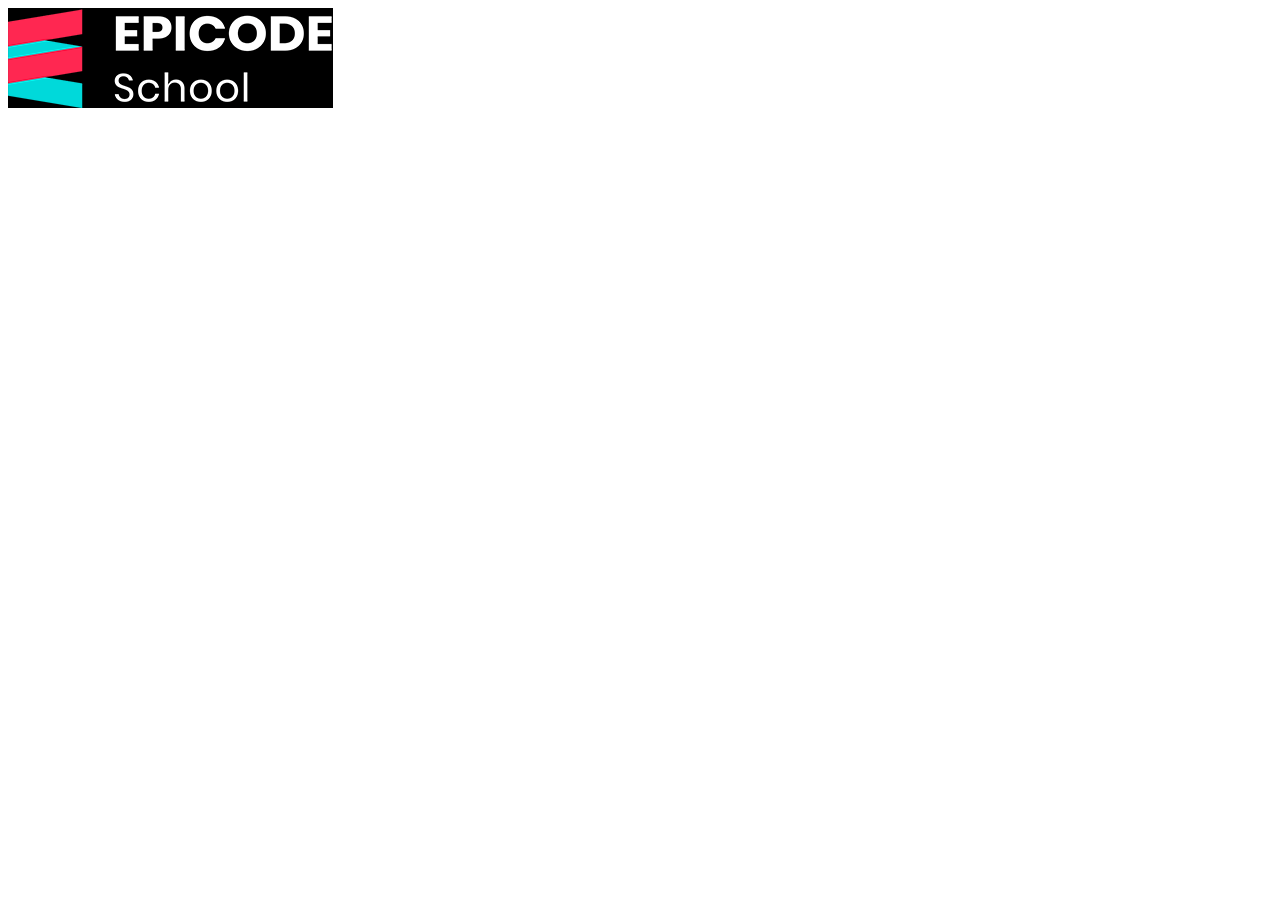
==== index.html @ 849f658e "first html layout" ====
<!DOCTYPE html>
<html lang="it">
<head>
    <meta charset="UTF-8">
    <meta name="viewport" content="width=device-width, initial-scale=1.0">
    <meta name="description" content="Da zero a Epicode con i corsi completi per diventare uno sviluppatore professionista in 3 mesi.">
    
    <!-- connection to google-fonts -->
    <link rel="preconnect" href="https://fonts.googleapis.com">
    <link rel="preconnect" href="https://fonts.gstatic.com" crossorigin>
    
    <!-- link to Montserrat and opens sans -->
    <link href="https://fonts.googleapis.com/css2?family=Montserrat:ital,wght@0,100..900;1,100..900&family=Open+Sans:ital,wght@0,300..800;1,300..800&display=swap" rel="stylesheet">

    
    <!-- link to font-awesome -->
    <link rel="stylesheet" href="https://www.google.com/url?q=https://cdnjs.com/libraries/font-awesome/5.15.4&sa=D&source=editors&ust=1718354880919085&usg=AOvVaw0GP0NEMotdy3v-UcROnxqF">
    
    <!-- Custom page's style -->
    <link rel="stylesheet" href="./assets/css/style.css">
    
    
    <title>Corso Web Developer - Epicode school</title>
</head>
<body>
    
    <header>
        <div class="header-logo">
            <img src="./assets/img/logo.png" alt="Logo Epicode">
        </div>
        <nav>
            <!-- for future additions -->
            <!-- <ul>
                <li><a href=""></a></li>
                <li><a href=""></a></li>
                <li><a href=""></a></li>
                <li><a href=""></a></li>
            </ul> -->
        </nav>
    </header>
    
    <main>

        <article class="web-dev-course-container">

        </article>

        <section class="course-cards-container container">

        </section>

        <section class="punchline">
            <article class="punchline-container container">

            </article>
        </section>
        
        <section class="step-cards-container container">

        </section>

    </main>

    <footer>
        <article class="contact-us">
            <h4></h4>
            <div class="contacts-container"></div>
            <div class="copyright-container"></div>
        </article>
    </footer>
</body>
</html>
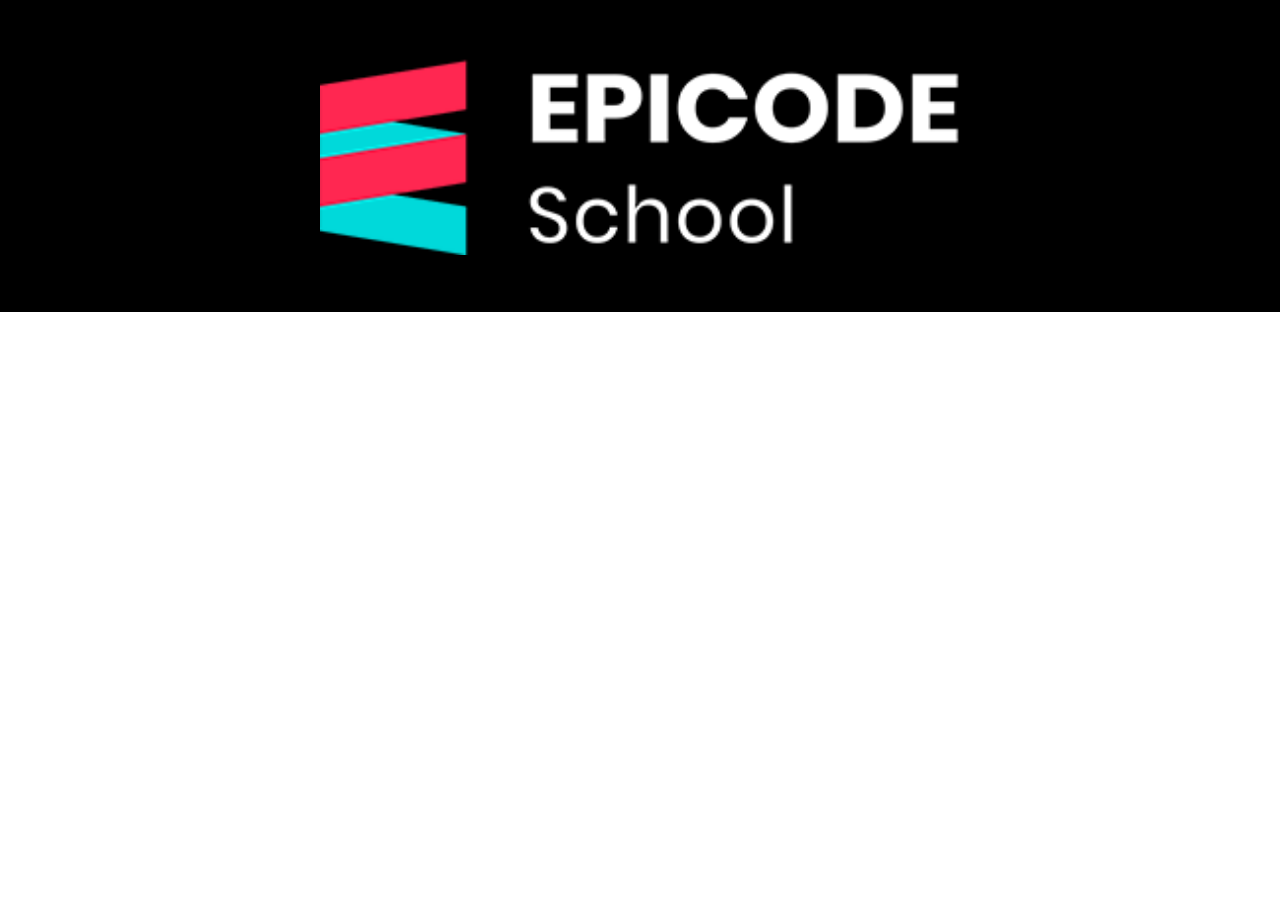
==== commit ba1c24dc: "header" ====
--- a/index.html
+++ b/index.html
@@ -1,29 +1,35 @@
 <!DOCTYPE html>
 <html lang="it">
+
 <head>
     <meta charset="UTF-8">
     <meta name="viewport" content="width=device-width, initial-scale=1.0">
-    <meta name="description" content="Da zero a Epicode con i corsi completi per diventare uno sviluppatore professionista in 3 mesi.">
-    
+    <meta name="description"
+        content="Da zero a Epicode con i corsi completi per diventare uno sviluppatore professionista in 3 mesi.">
+
     <!-- connection to google-fonts -->
     <link rel="preconnect" href="https://fonts.googleapis.com">
     <link rel="preconnect" href="https://fonts.gstatic.com" crossorigin>
-    
+
     <!-- link to Montserrat and opens sans -->
-    <link href="https://fonts.googleapis.com/css2?family=Montserrat:ital,wght@0,100..900;1,100..900&family=Open+Sans:ital,wght@0,300..800;1,300..800&display=swap" rel="stylesheet">
+    <link
+        href="https://fonts.googleapis.com/css2?family=Montserrat:ital,wght@0,100..900;1,100..900&family=Open+Sans:ital,wght@0,300..800;1,300..800&display=swap"
+        rel="stylesheet">
 
-    
+
     <!-- link to font-awesome -->
-    <link rel="stylesheet" href="https://www.google.com/url?q=https://cdnjs.com/libraries/font-awesome/5.15.4&sa=D&source=editors&ust=1718354880919085&usg=AOvVaw0GP0NEMotdy3v-UcROnxqF">
-    
+    <link rel="stylesheet"
+        href="https://www.google.com/url?q=https://cdnjs.com/libraries/font-awesome/5.15.4&sa=D&source=editors&ust=1718354880919085&usg=AOvVaw0GP0NEMotdy3v-UcROnxqF">
+
     <!-- Custom page's style -->
     <link rel="stylesheet" href="./assets/css/style.css">
-    
-    
+
+
     <title>Corso Web Developer - Epicode school</title>
 </head>
+
 <body>
-    
+
     <header>
         <div class="header-logo">
             <img src="./assets/img/logo.png" alt="Logo Epicode">
@@ -38,7 +44,7 @@
             </ul> -->
         </nav>
     </header>
-    
+
     <main>
 
         <article class="web-dev-course-container">
@@ -54,7 +60,7 @@
 
             </article>
         </section>
-        
+
         <section class="step-cards-container container">
 
         </section>
@@ -69,4 +75,5 @@
         </article>
     </footer>
 </body>
+
 </html>--- a/assets/css/style.css
+++ b/assets/css/style.css
@@ -0,0 +1,61 @@
+:root {
+    /* fonts color */
+    --body-font-color: #393d41;
+    --body-headings-font-color: #25a2c3;
+    --footer-font-color: #c8e7f0;
+    --footer-headings-font-color: #fff;
+    --footer-link-color: #c8e7f0;
+
+    /* containers color */
+    --header-bgcolor: #000;
+    --button-bgcolor: #f04c2f;
+    --punchline-bgcolor: #e22d0e;
+    --footer-bgcolor: #25a2c3;
+}
+
+* {
+    margin: 0;
+    padding: 0;
+    box-sizing: border-box;
+}
+
+body {
+    font-family: 'Open Sans', Tahoma, 'Segoe UI', Geneva, Verdana, sans-serif;
+    ;
+    color: var(--body-font-color);
+    font-size: 1.2rem;
+    line-height: 1.65em;
+}
+
+h1,
+h2,
+h3,
+h4,
+h5,
+h6 {
+    font-family: 'Montserrat', Tahoma, 'Segoe UI', Geneva, Verdana, sans-serif;
+    color: var(--body-headings-font-color);
+    font-weight: bold;
+    line-height: 1.5em;
+    color: var(--body-headings-font-color)
+}
+
+footer h1,
+footer h2,
+footer h3,
+footer h4,
+footer h5,
+footer h6 {
+    color: var(--footer-headings-font-color)
+}
+
+header{
+    background-color: var(--header-bgcolor);
+    padding: 3em 0;
+}
+
+header .header-logo img{
+    display: block;
+    margin: 0 auto;
+    width: 50%;
+}
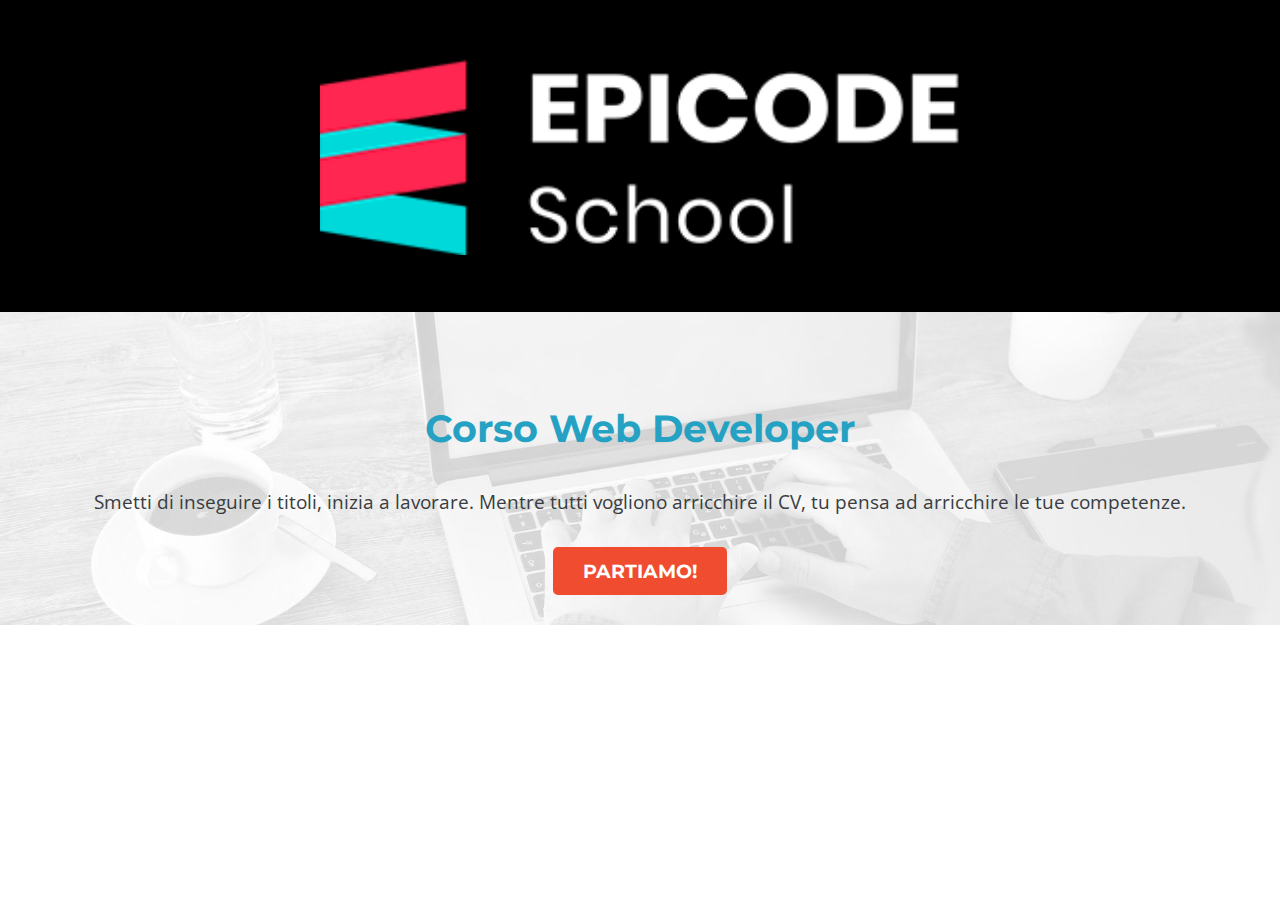
==== commit 751df81e: "web dev course banner" ====
--- a/index.html
+++ b/index.html
@@ -48,11 +48,19 @@
     <main>
 
         <article class="web-dev-course-container">
+            <div class="container">
+                <h1>Corso Web Developer</h1>
+                <p>Smetti di inseguire i titoli, inizia a lavorare. Mentre tutti vogliono arricchire il CV, tu pensa ad arricchire le tue competenze.</p>
 
+                <a href="#contact-us" class="contact-us-anchor">PARTIAMO!</a>
+            </div>
         </article>
 
-        <section class="course-cards-container container">
-
+        <section class="course-description-container container">
+            <dl>
+                <dt></dt>
+                <dd></dd>
+            </dl>
         </section>
 
         <section class="punchline">
@@ -68,7 +76,7 @@
     </main>
 
     <footer>
-        <article class="contact-us">
+        <article id="contact-us" class="contact-us">
             <h4></h4>
             <div class="contacts-container"></div>
             <div class="copyright-container"></div>
--- a/assets/css/style.css
+++ b/assets/css/style.css
@@ -2,6 +2,7 @@
     /* fonts color */
     --body-font-color: #393d41;
     --body-headings-font-color: #25a2c3;
+    --body-button-font-color: #fff;
     --footer-font-color: #c8e7f0;
     --footer-headings-font-color: #fff;
     --footer-link-color: #c8e7f0;
@@ -17,6 +18,7 @@
     margin: 0;
     padding: 0;
     box-sizing: border-box;
+    text-align: center;
 }
 
 body {
@@ -37,7 +39,6 @@
     color: var(--body-headings-font-color);
     font-weight: bold;
     line-height: 1.5em;
-    color: var(--body-headings-font-color)
 }
 
 footer h1,
@@ -49,13 +50,44 @@
     color: var(--footer-headings-font-color)
 }
 
-header{
+header {
     background-color: var(--header-bgcolor);
     padding: 3em 0;
 }
 
-header .header-logo img{
+header .header-logo img {
     display: block;
     margin: 0 auto;
     width: 50%;
 }
+
+.web-dev-course-container {
+    background-image: url('../img/banner.jpg');
+    background-size: cover;
+    background-position: center;
+    background-repeat: no-repeat;
+    padding: 30px 0;
+}
+
+.web-dev-course-container .container>* {
+    margin-top: 1.5em;
+}
+
+.web-dev-course-container .contact-us-anchor {
+    color: var(--body-button-font-color);
+    display: inline-block;
+    background-color: var(--button-bgcolor);
+    border-radius: 5px;
+    padding: 10px 30px;
+    font-family: 'Montserrat', Tahoma, 'Segoe UI', Geneva, Verdana, sans-serif;
+    color: var(--body-button-font-color);
+    font-weight: bold;
+    line-height: 1.5em;
+    text-decoration: none;
+}
+
+.container {
+    display: block;
+    margin: 0 auto;
+    width: 90%;
+}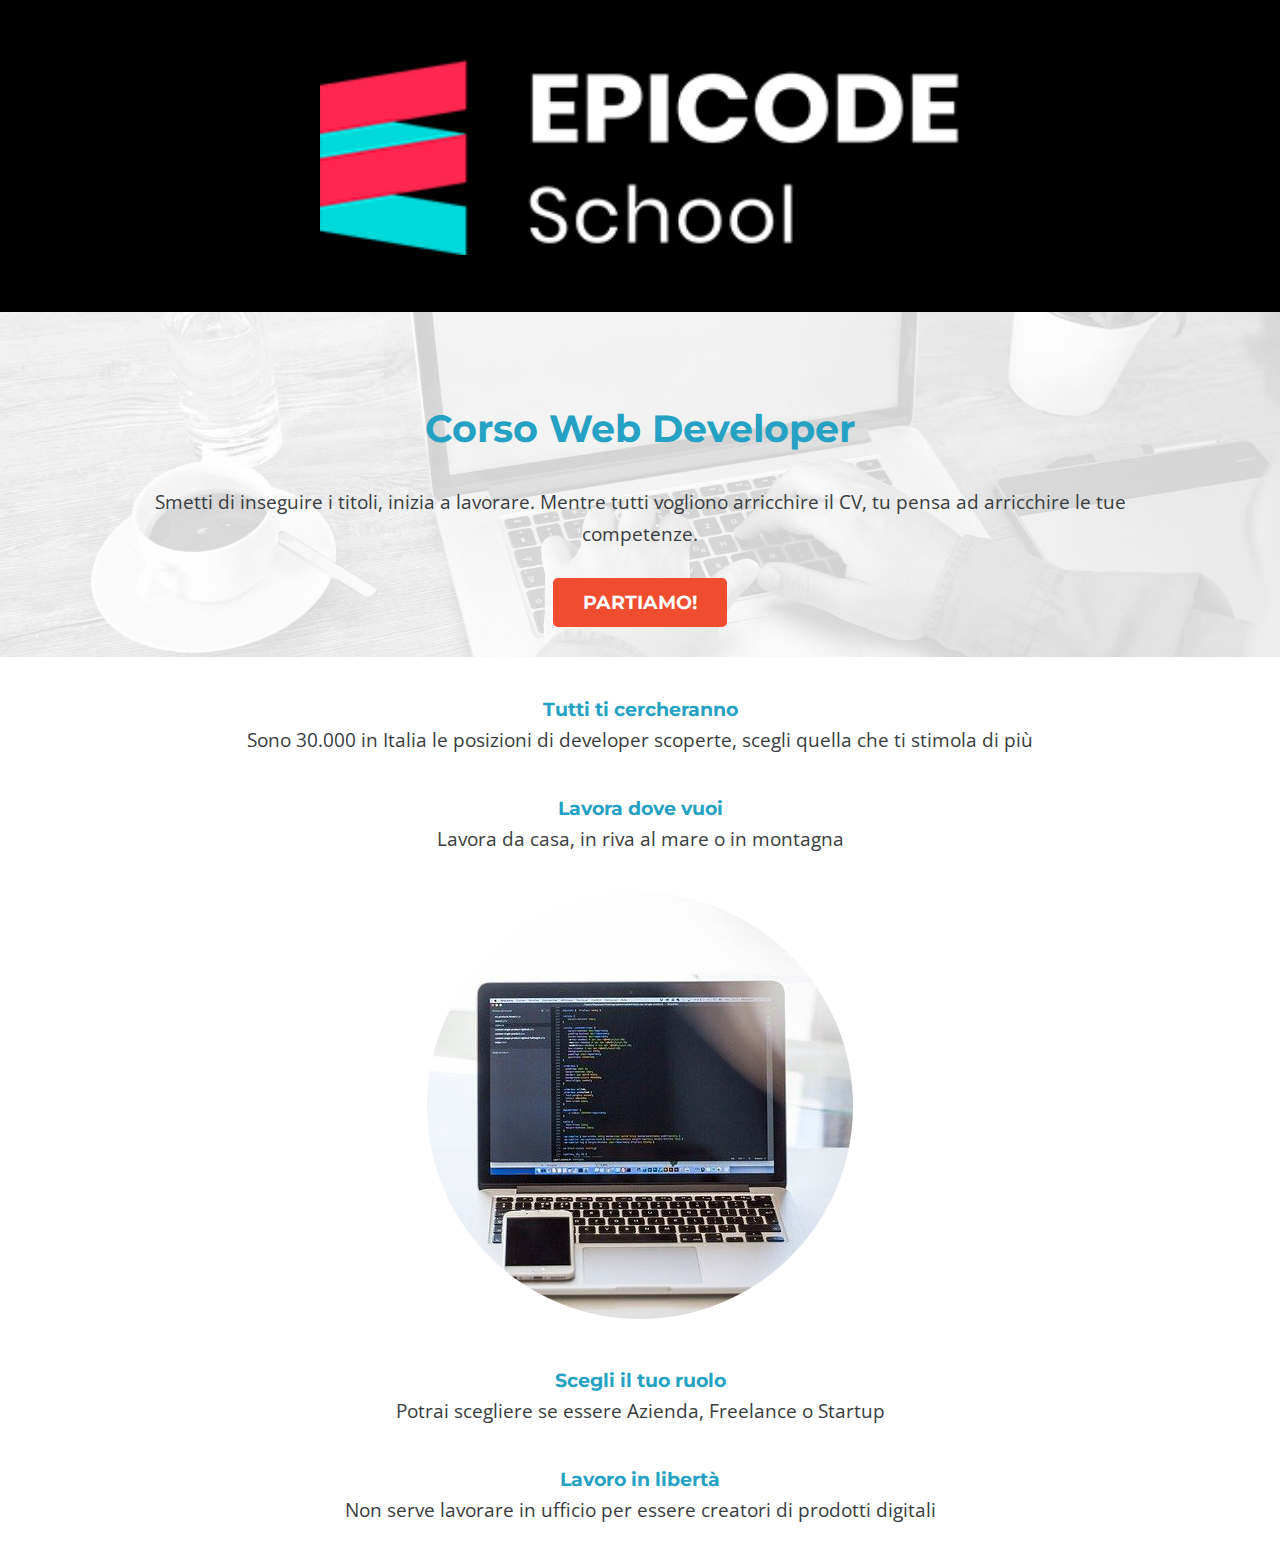
==== commit a3a7ec68: "course description section" ====
--- a/index.html
+++ b/index.html
@@ -58,8 +58,21 @@
 
         <section class="course-description-container container">
             <dl>
-                <dt></dt>
-                <dd></dd>
+                <dt><h4>Tutti ti cercheranno</h4></dt>
+                <dd>Sono 30.000 in Italia le posizioni di developer scoperte, scegli quella che ti stimola di più</dd>
+
+                <dt><h4>Lavora dove vuoi</h4></dt>
+                <dd>Lavora da casa, in riva al mare o in montagna</dd>
+
+                <dd class="course-description-img-container">
+                    <img src="./assets/img/notebook.jpg" alt="immagine notebook">
+                </dd>
+
+                <dt><h4>Scegli il tuo ruolo</h4></dt>
+                <dd>Potrai scegliere se essere Azienda, Freelance o Startup</dd>
+                
+                <dt><h4>Lavoro in libertà</h4></dt>
+                <dd>Non serve lavorare in ufficio per essere creatori di prodotti digitali</dd>
             </dl>
         </section>
 
--- a/assets/css/style.css
+++ b/assets/css/style.css
@@ -1,3 +1,4 @@
+/* COLORS VARIABLES */
 :root {
     /* fonts color */
     --body-font-color: #393d41;
@@ -14,6 +15,9 @@
     --footer-bgcolor: #25a2c3;
 }
 
+
+
+
 * {
     margin: 0;
     padding: 0;
@@ -23,7 +27,6 @@
 
 body {
     font-family: 'Open Sans', Tahoma, 'Segoe UI', Geneva, Verdana, sans-serif;
-    ;
     color: var(--body-font-color);
     font-size: 1.2rem;
     line-height: 1.65em;
@@ -50,6 +53,16 @@
     color: var(--footer-headings-font-color)
 }
 
+
+.container {
+    display: block;
+    margin: 0 auto;
+    width: 80%;
+}
+
+/********************************************/
+
+/* HEADER SECTION */
 header {
     background-color: var(--header-bgcolor);
     padding: 3em 0;
@@ -60,6 +73,10 @@
     margin: 0 auto;
     width: 50%;
 }
+
+/********************************************/
+
+/* WEB DEV COURSE BANNER SECTION  */
 
 .web-dev-course-container {
     background-image: url('../img/banner.jpg');
@@ -86,8 +103,19 @@
     text-decoration: none;
 }
 
-.container {
-    display: block;
-    margin: 0 auto;
-    width: 90%;
+/********************************************/
+
+/* COURSE DESCRIPTION SECTION */
+
+.course-description-container{
+    padding: 2em 0;
+}
+
+.course-description-container dd:not(:last-child),
+.course-description-container .course-description-img-container{
+    margin-bottom: 2em;
+}
+
+.course-description-container .course-description-img-container img{
+    border-radius: 50%;
 }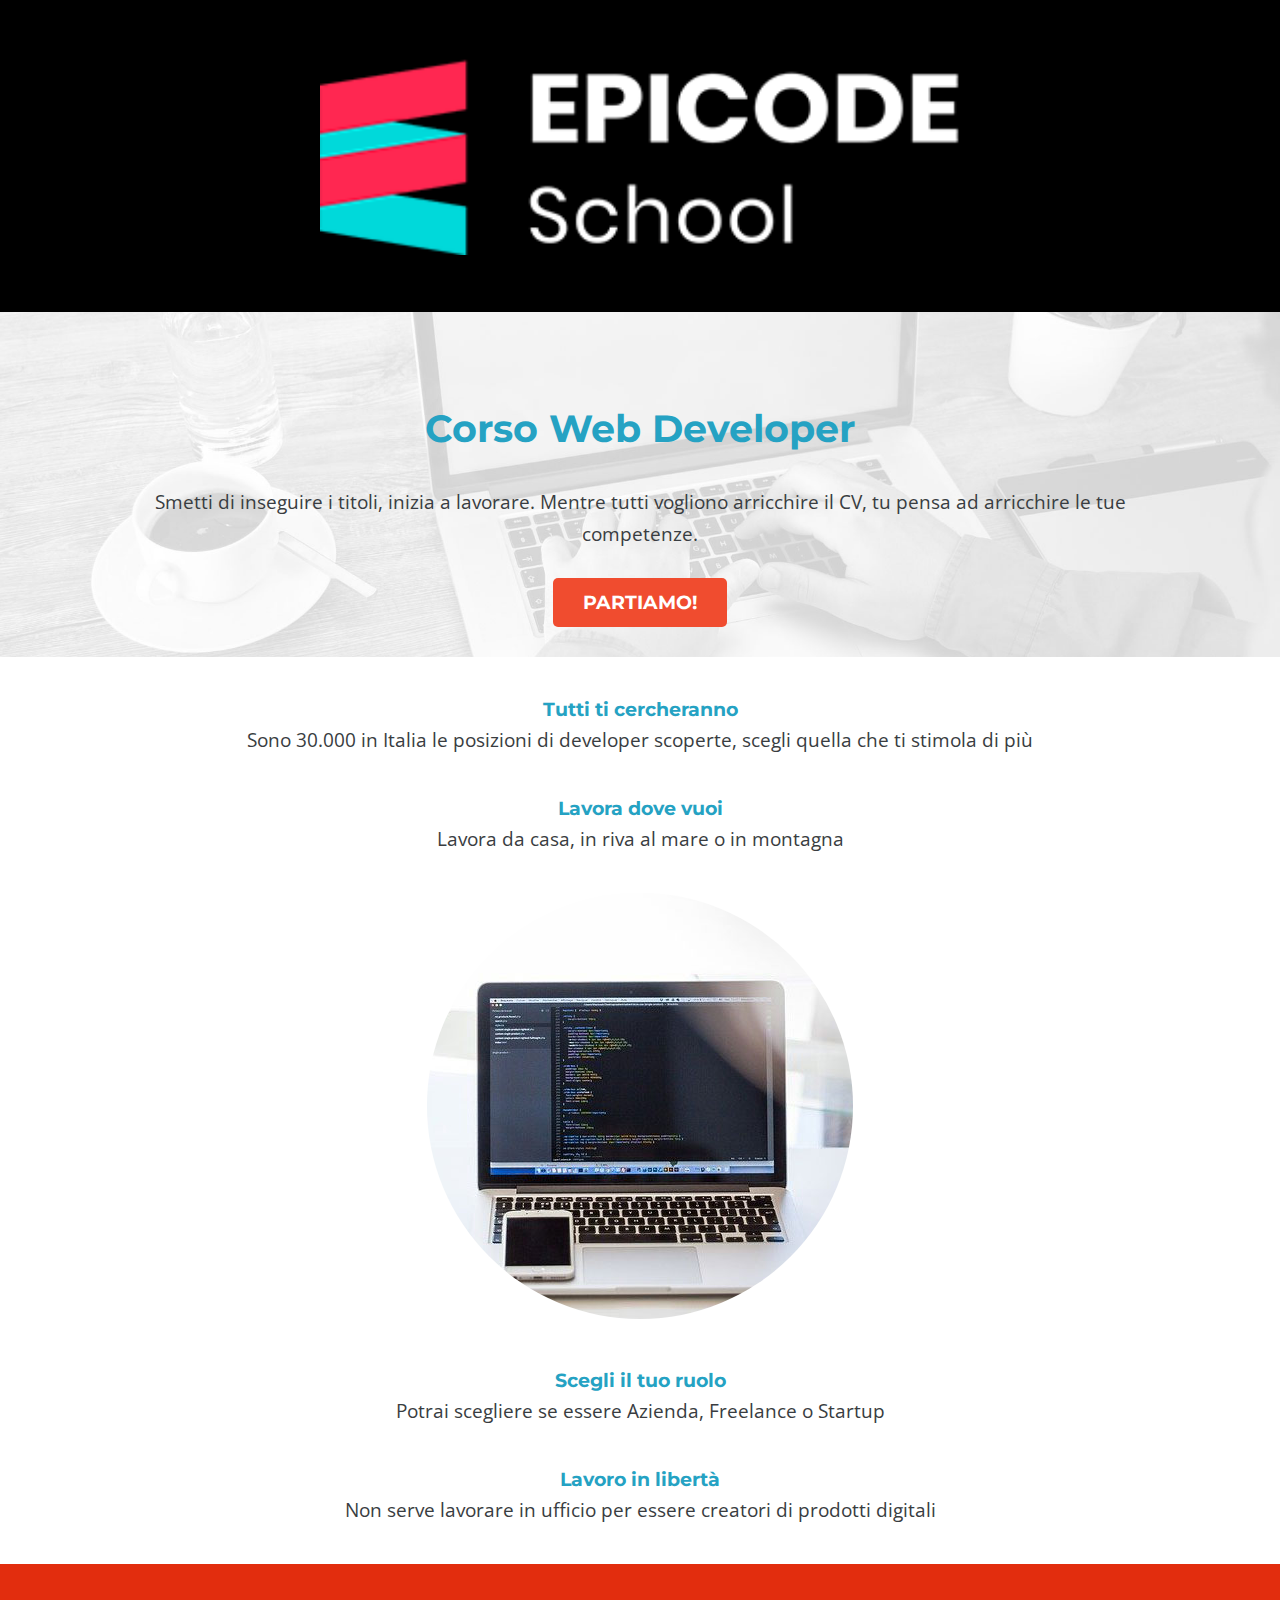
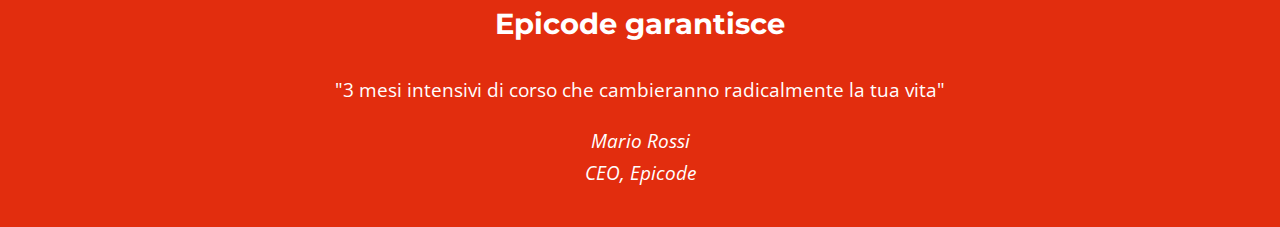
==== commit 7fc25af3: "punchline banner" ====
--- a/index.html
+++ b/index.html
@@ -50,7 +50,8 @@
         <article class="web-dev-course-container">
             <div class="container">
                 <h1>Corso Web Developer</h1>
-                <p>Smetti di inseguire i titoli, inizia a lavorare. Mentre tutti vogliono arricchire il CV, tu pensa ad arricchire le tue competenze.</p>
+                <p>Smetti di inseguire i titoli, inizia a lavorare. Mentre tutti vogliono arricchire il CV, tu pensa ad
+                    arricchire le tue competenze.</p>
 
                 <a href="#contact-us" class="contact-us-anchor">PARTIAMO!</a>
             </div>
@@ -58,27 +59,48 @@
 
         <section class="course-description-container container">
             <dl>
-                <dt><h4>Tutti ti cercheranno</h4></dt>
+                <dt>
+                    <h4>Tutti ti cercheranno</h4>
+                </dt>
                 <dd>Sono 30.000 in Italia le posizioni di developer scoperte, scegli quella che ti stimola di più</dd>
 
-                <dt><h4>Lavora dove vuoi</h4></dt>
+                <dt>
+                    <h4>Lavora dove vuoi</h4>
+                </dt>
                 <dd>Lavora da casa, in riva al mare o in montagna</dd>
 
                 <dd class="course-description-img-container">
                     <img src="./assets/img/notebook.jpg" alt="immagine notebook">
                 </dd>
 
-                <dt><h4>Scegli il tuo ruolo</h4></dt>
+                <dt>
+                    <h4>Scegli il tuo ruolo</h4>
+                </dt>
                 <dd>Potrai scegliere se essere Azienda, Freelance o Startup</dd>
-                
-                <dt><h4>Lavoro in libertà</h4></dt>
+
+                <dt>
+                    <h4>Lavoro in libertà</h4>
+                </dt>
                 <dd>Non serve lavorare in ufficio per essere creatori di prodotti digitali</dd>
             </dl>
         </section>
 
         <section class="punchline">
             <article class="punchline-container container">
-
+                <h2>Epicode garantisce</h2>
+                <blockquote>
+                    <p>
+                        "3 mesi intensivi di corso che cambieranno radicalmente la tua vita"
+                    </p>
+                    <cite>
+                        <p>
+                            Mario Rossi
+                        </p>
+                        <p>
+                            CEO, Epicode
+                        </p>
+                    </cite>
+                </blockquote>
             </article>
         </section>
 
--- a/assets/css/style.css
+++ b/assets/css/style.css
@@ -4,6 +4,7 @@
     --body-font-color: #393d41;
     --body-headings-font-color: #25a2c3;
     --body-button-font-color: #fff;
+    --body-punchline-font-color: #fff;
     --footer-font-color: #c8e7f0;
     --footer-headings-font-color: #fff;
     --footer-link-color: #c8e7f0;
@@ -107,15 +108,34 @@
 
 /* COURSE DESCRIPTION SECTION */
 
-.course-description-container{
+.course-description-container,
+.punchline{
     padding: 2em 0;
 }
 
 .course-description-container dd:not(:last-child),
-.course-description-container .course-description-img-container{
+.course-description-container .course-description-img-container
+{
     margin-bottom: 2em;
 }
 
 .course-description-container .course-description-img-container img{
     border-radius: 50%;
+}
+
+/********************************************/
+
+/* PUNCHLINE BANNER */
+.punchline{
+    background-color: var(--punchline-bgcolor);
+    color: var(--body-punchline-font-color);
+}
+
+.punchline h2{
+    color: inherit;
+}
+
+.punchline h2,
+.punchline blockquote>*{
+    margin-bottom: 1em;
 }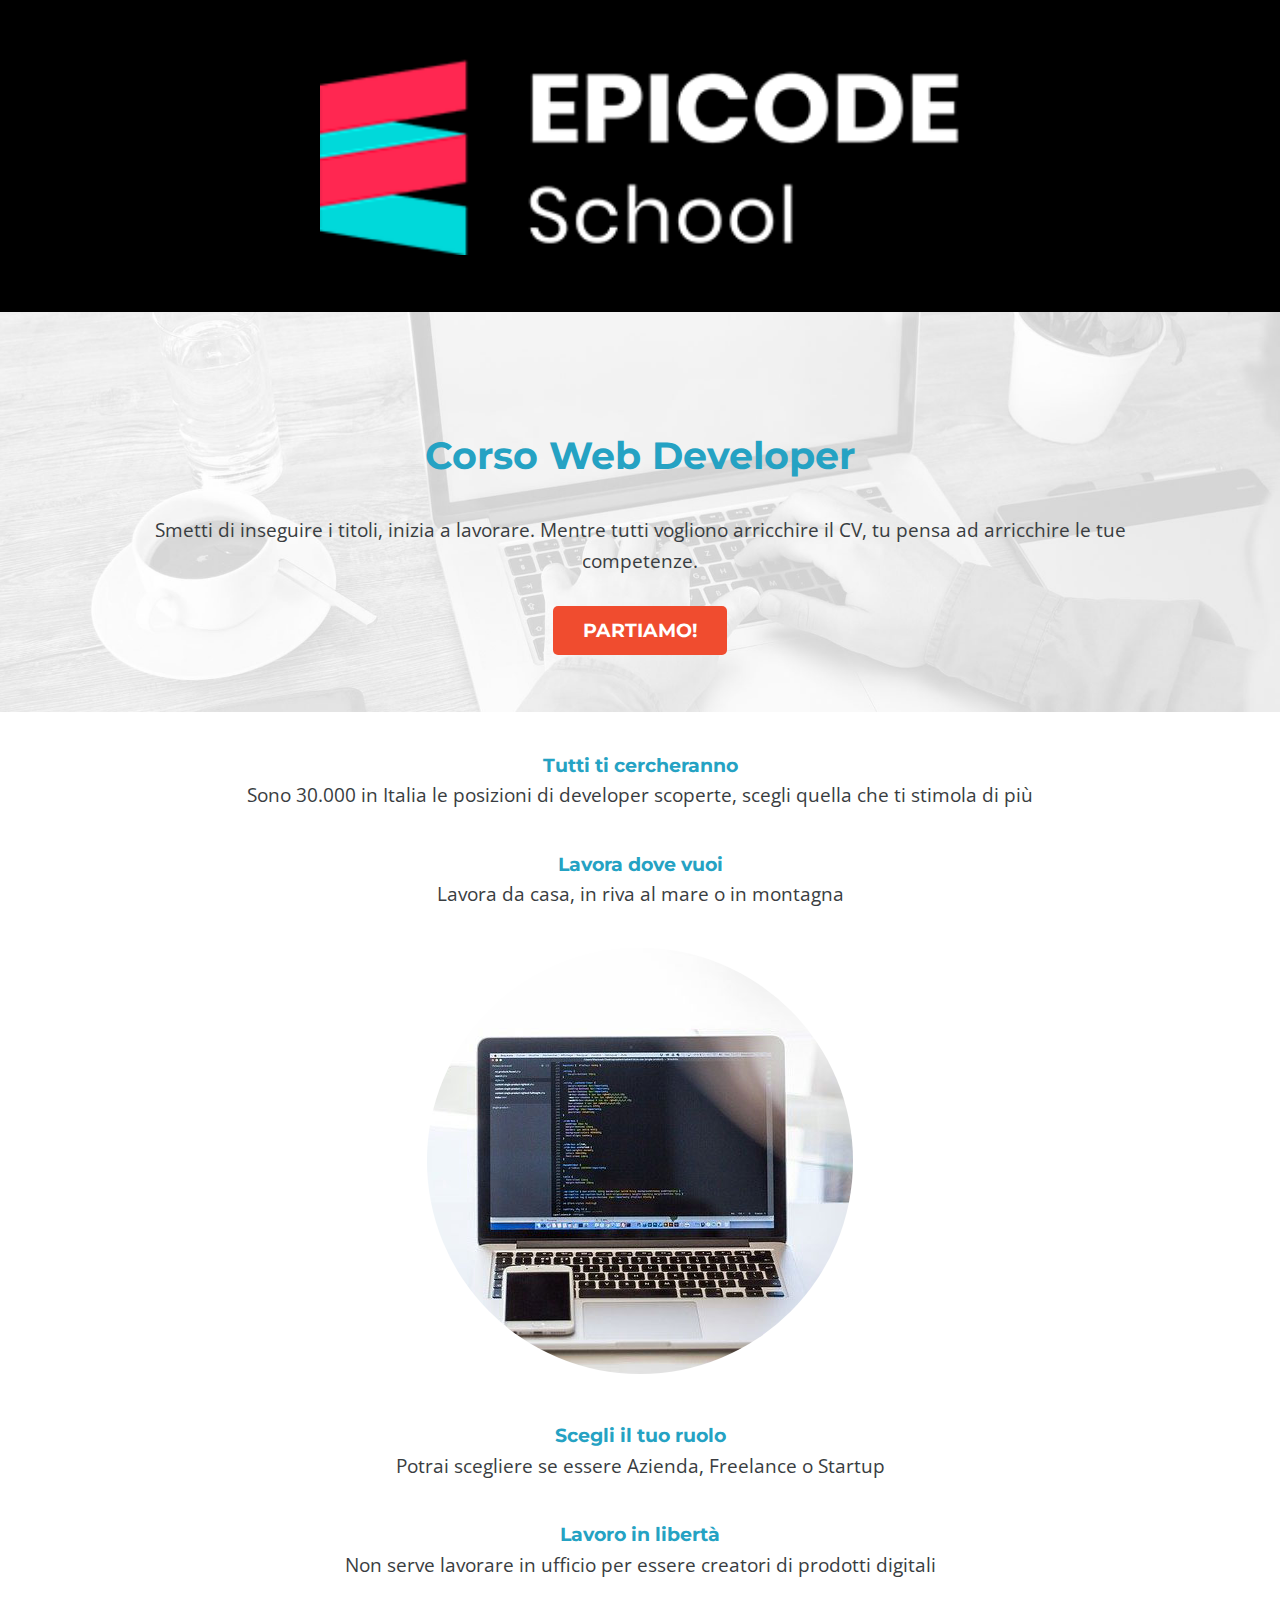
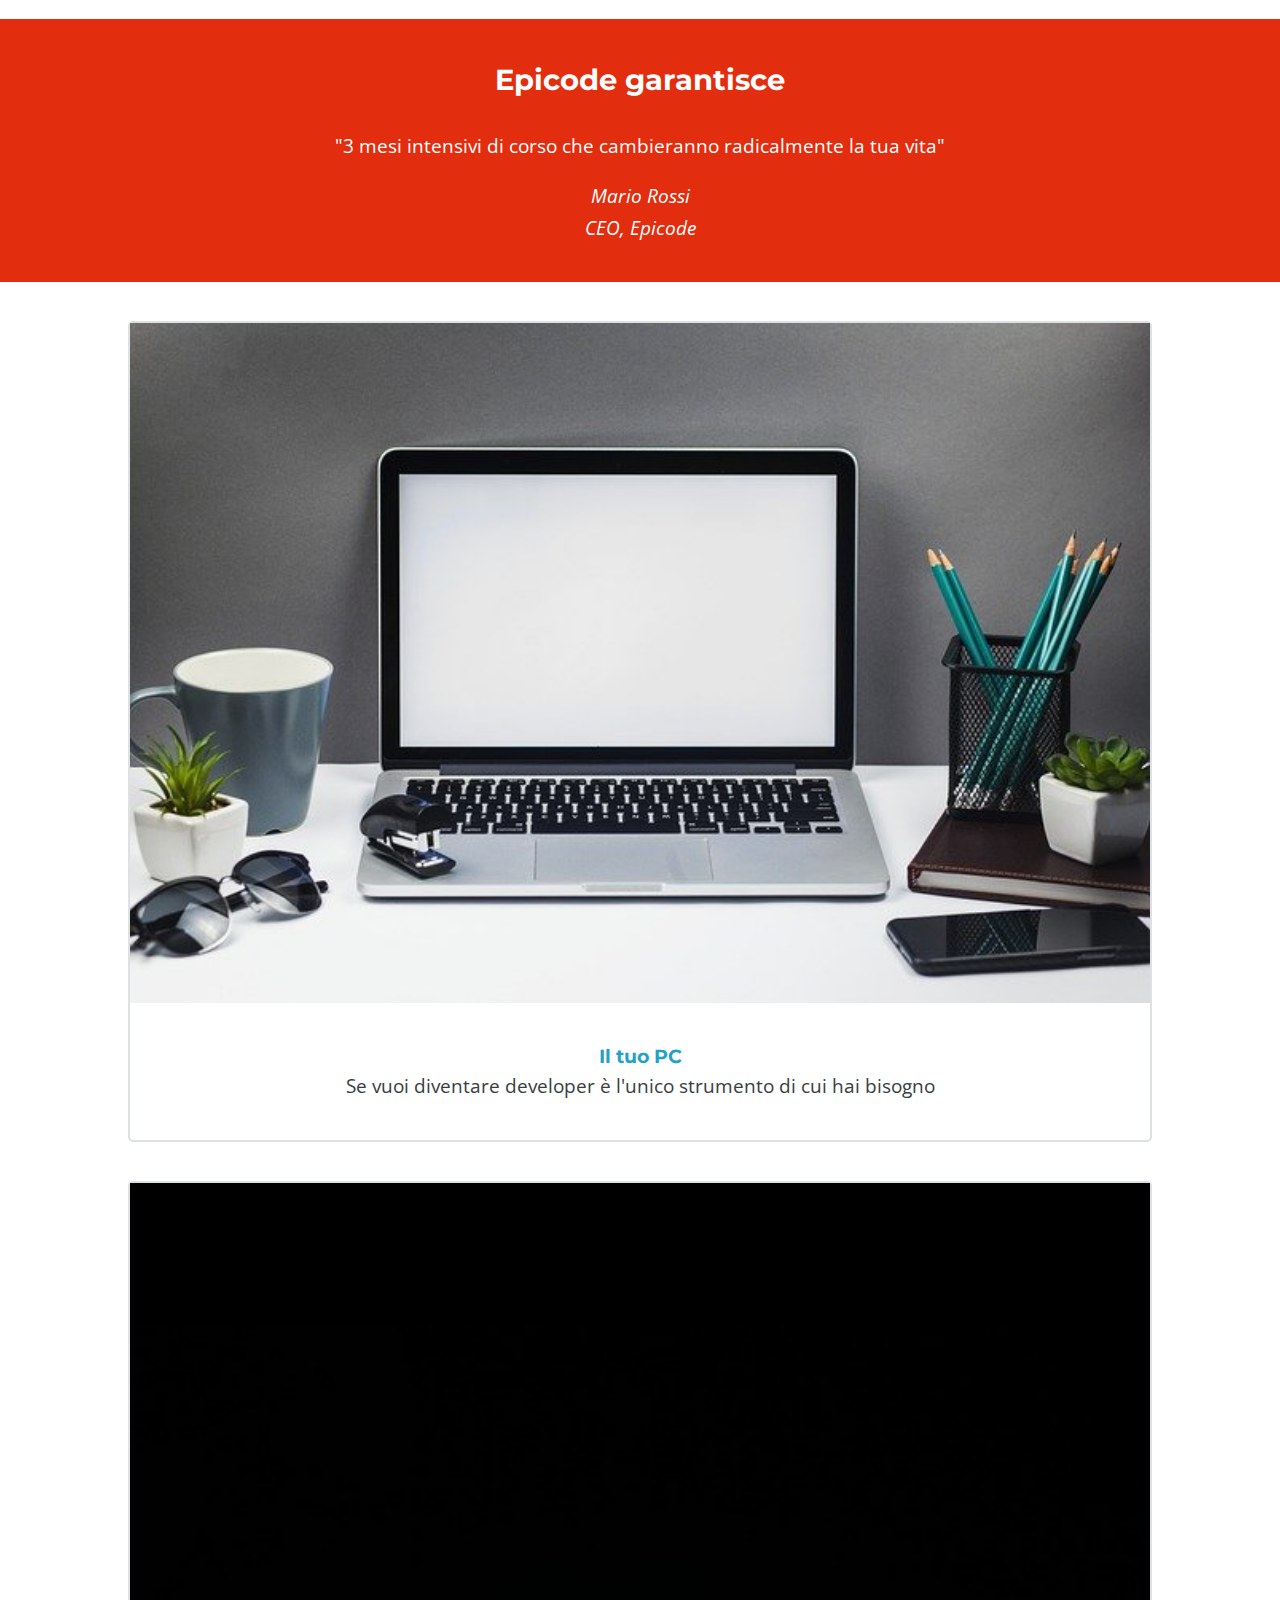
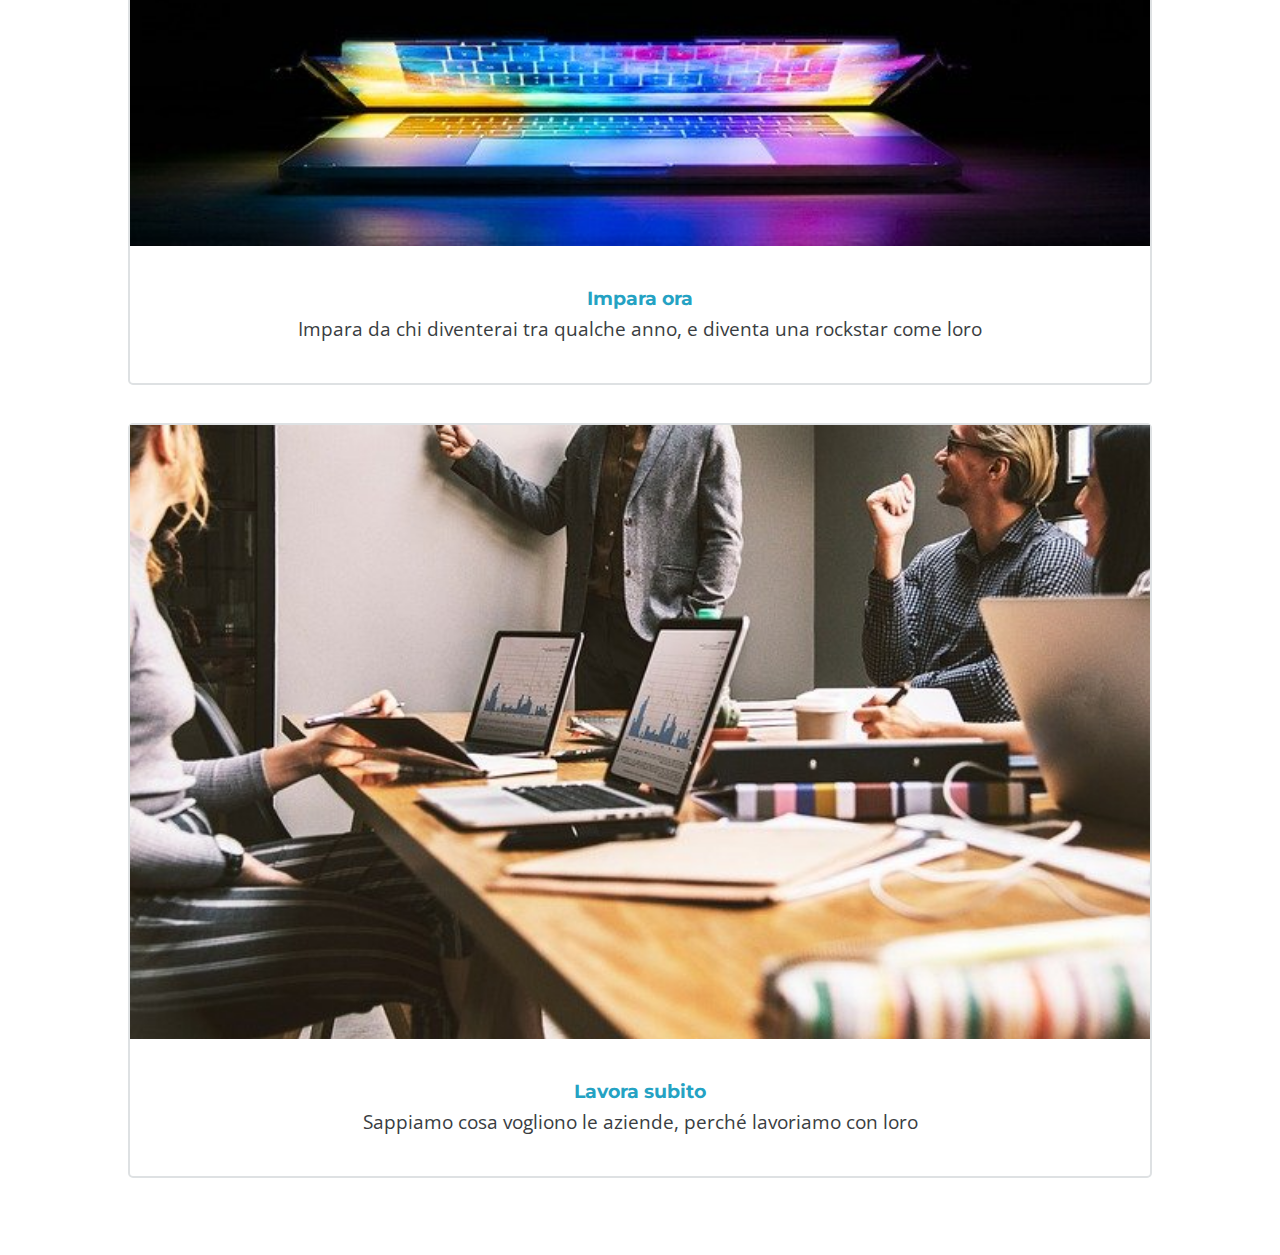
==== commit 9a19f0fe: "step cards section" ====
--- a/index.html
+++ b/index.html
@@ -106,6 +106,30 @@
 
         <section class="step-cards-container container">
 
+            <div class="card">
+                <img src="./assets/img/foto1.jpg" alt="immagine notebook su una scrivania">
+                <dl>
+                    <dt><h4>Il tuo PC</h4></dt>
+                    <dd>Se vuoi diventare developer è l'unico strumento di cui hai bisogno</dd>
+                </dl>
+            </div>
+
+            <div class="card">
+                <img src="./assets/img/foto2.jpg" alt="immagine notebook che si apre">
+                <dl>
+                    <dt><h4>Impara ora</h4></dt>
+                    <dd>Impara da chi diventerai tra qualche anno, e diventa una rockstar come loro</dd>
+                </dl>
+            </div>
+
+            <div class="card">
+                <img src="./assets/img/foto3.jpg" alt="immagine meeting">
+                <dl>
+                    <dt><h4>Lavora subito</h4></dt>
+                    <dd>Sappiamo cosa vogliono le aziende, perché lavoriamo con loro</dd>
+                </dl>
+            </div>
+            
         </section>
 
     </main>
--- a/assets/css/style.css
+++ b/assets/css/style.css
@@ -5,6 +5,7 @@
     --body-headings-font-color: #25a2c3;
     --body-button-font-color: #fff;
     --body-punchline-font-color: #fff;
+    --body-cards-border-color: #dee1e3;
     --footer-font-color: #c8e7f0;
     --footer-headings-font-color: #fff;
     --footer-link-color: #c8e7f0;
@@ -66,7 +67,12 @@
 /* HEADER SECTION */
 header {
     background-color: var(--header-bgcolor);
+}
+
+header,
+.web-dev-course-container {
     padding: 3em 0;
+
 }
 
 header .header-logo img {
@@ -84,7 +90,6 @@
     background-size: cover;
     background-position: center;
     background-repeat: no-repeat;
-    padding: 30px 0;
 }
 
 .web-dev-course-container .container>* {
@@ -109,33 +114,48 @@
 /* COURSE DESCRIPTION SECTION */
 
 .course-description-container,
-.punchline{
+.punchline,
+.step-cards-container {
     padding: 2em 0;
 }
 
 .course-description-container dd:not(:last-child),
-.course-description-container .course-description-img-container
-{
+.course-description-container .course-description-img-container,
+.card,
+.card>* {
     margin-bottom: 2em;
 }
 
-.course-description-container .course-description-img-container img{
+.course-description-container .course-description-img-container img {
     border-radius: 50%;
 }
 
 /********************************************/
 
 /* PUNCHLINE BANNER */
-.punchline{
+.punchline {
     background-color: var(--punchline-bgcolor);
     color: var(--body-punchline-font-color);
 }
 
-.punchline h2{
+.punchline h2 {
     color: inherit;
 }
 
 .punchline h2,
-.punchline blockquote>*{
+.punchline blockquote>* {
     margin-bottom: 1em;
-}+}
+
+/********************************************/
+
+/* STEP CARDS SECTION */
+.card {
+    border: 2px solid var(--body-cards-border-color);
+    border-radius: 5px;
+}
+
+.card img {
+    width: 100%;
+    display: block;
+}
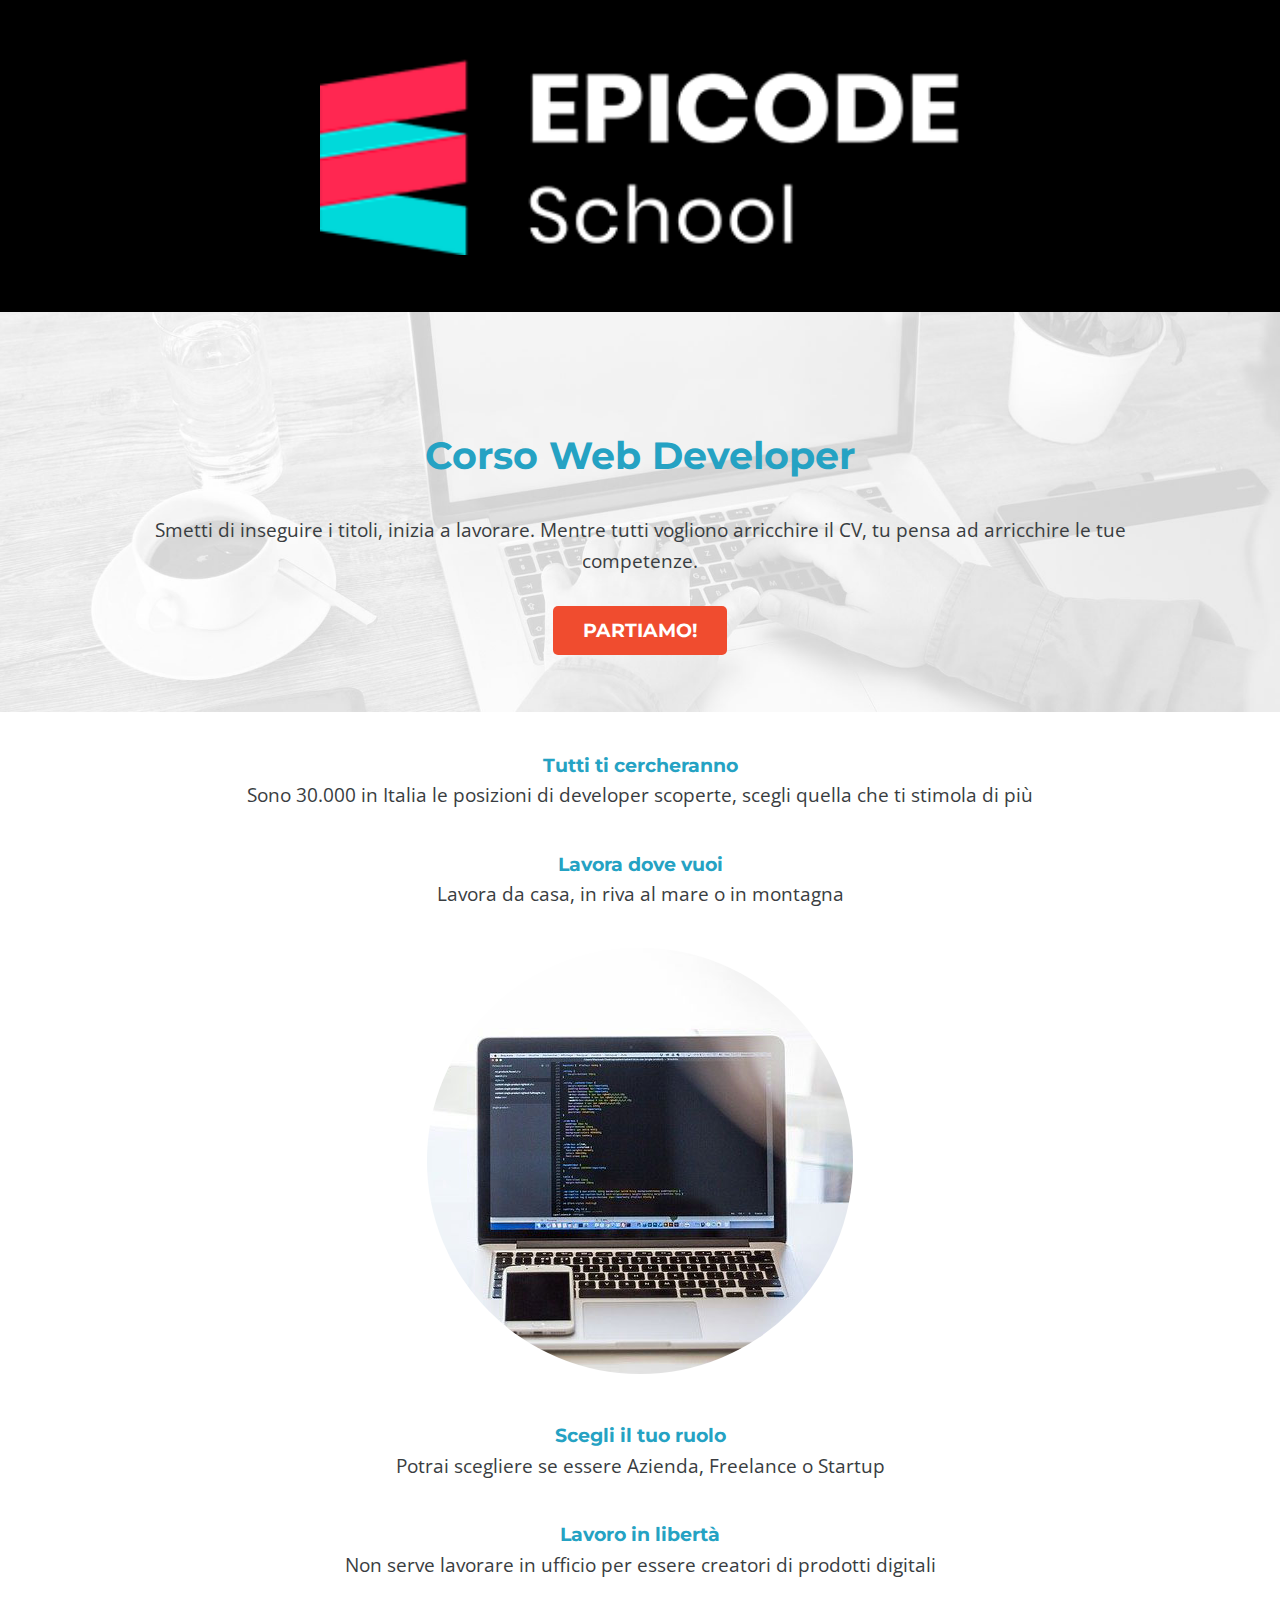
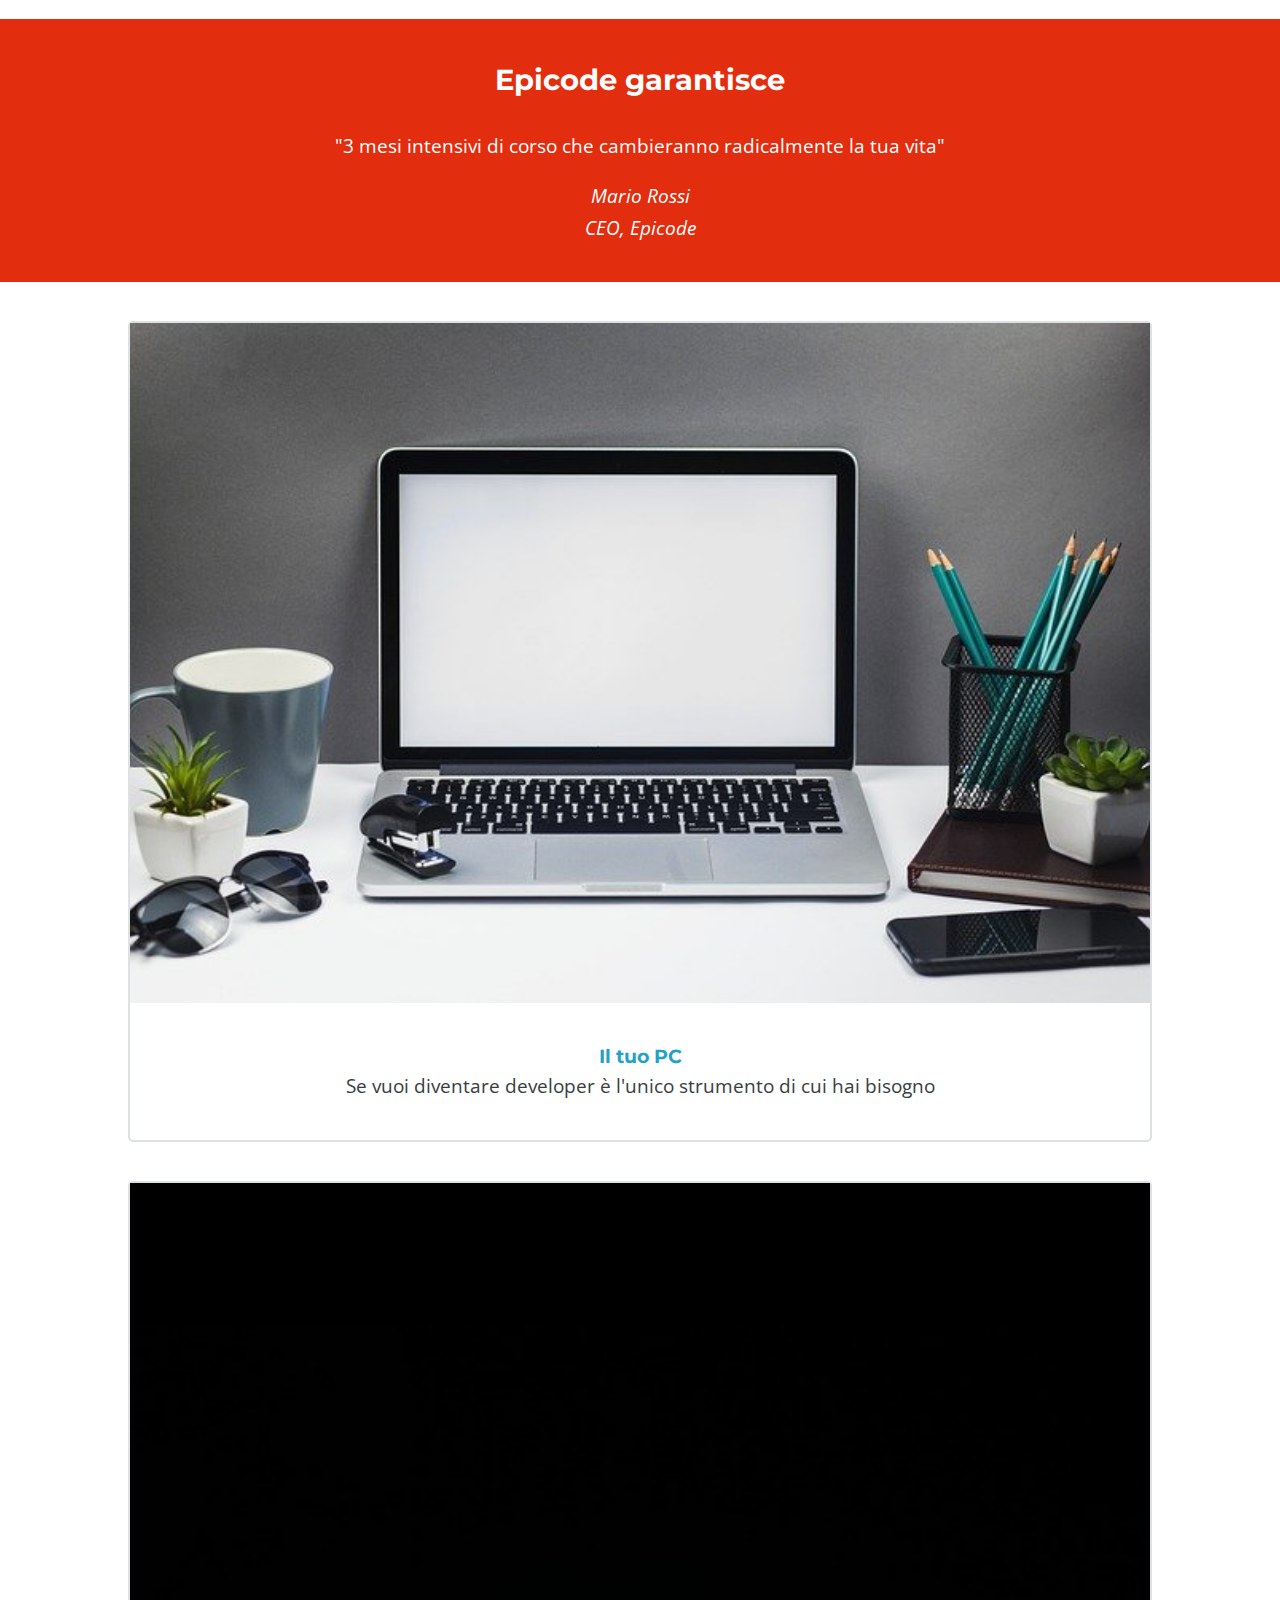
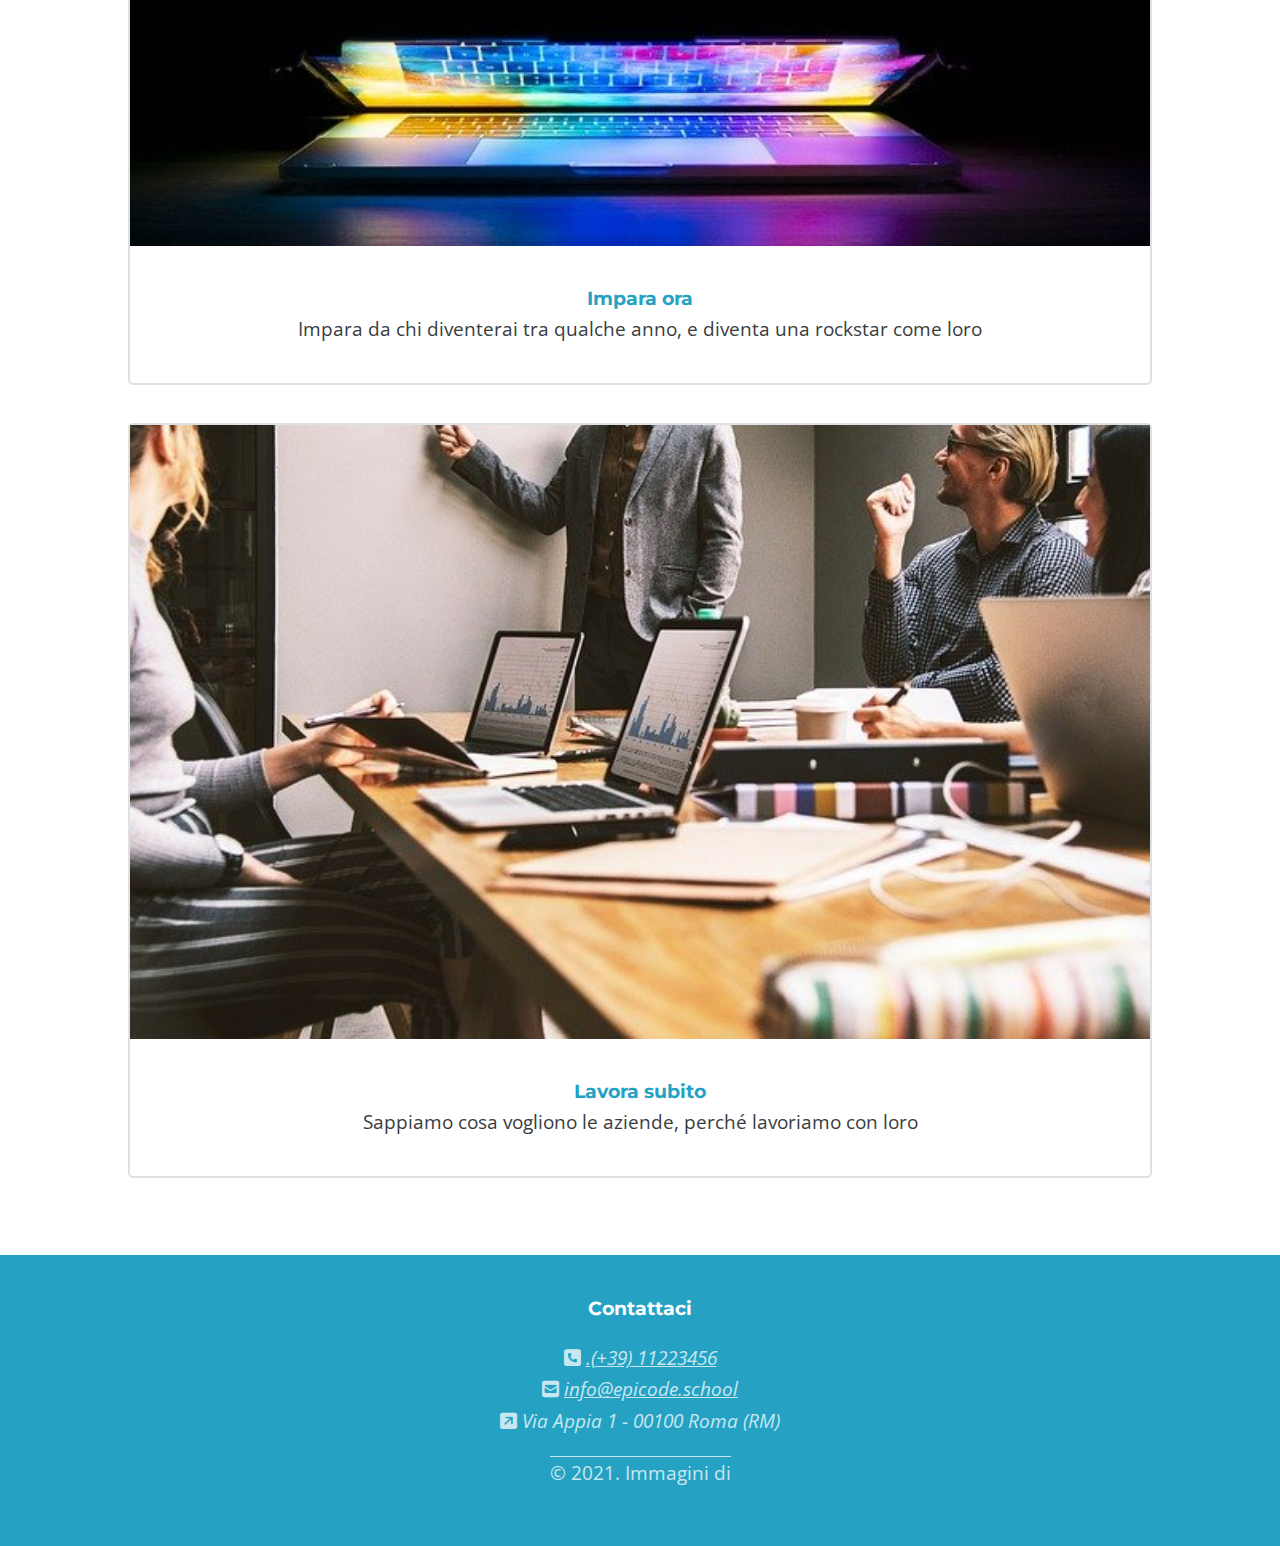
==== commit d0e42770: "contact us section" ====
--- a/index.html
+++ b/index.html
@@ -19,7 +19,7 @@
 
     <!-- link to font-awesome -->
     <link rel="stylesheet"
-        href="https://www.google.com/url?q=https://cdnjs.com/libraries/font-awesome/5.15.4&sa=D&source=editors&ust=1718354880919085&usg=AOvVaw0GP0NEMotdy3v-UcROnxqF">
+        href="https://cdnjs.cloudflare.com/ajax/libs/font-awesome/6.5.2/css/all.min.css">
 
     <!-- Custom page's style -->
     <link rel="stylesheet" href="./assets/css/style.css">
@@ -53,7 +53,7 @@
                 <p>Smetti di inseguire i titoli, inizia a lavorare. Mentre tutti vogliono arricchire il CV, tu pensa ad
                     arricchire le tue competenze.</p>
 
-                <a href="#contact-us" class="contact-us-anchor">PARTIAMO!</a>
+                <a href="#contact-us" class="contact-us-anchor" rel="follow">PARTIAMO!</a>
             </div>
         </article>
 
@@ -136,9 +136,25 @@
 
     <footer>
         <article id="contact-us" class="contact-us">
-            <h4></h4>
-            <div class="contacts-container"></div>
-            <div class="copyright-container"></div>
+            <h4>Contattaci</h4>
+            <address class="contacts-container">
+                <p class="contact phone">
+                    <i class="fa-solid fa-square-phone"></i>                    <a href="javascript:void(0);">
+                        .(+39) 11223456
+                    </a>
+                </p>
+                <p class="contact email">
+                    <i class="fa-solid fa-square-envelope"></i>                    <a href="mailto:info@epicode.school">
+                        info@epicode.school
+                    </a>
+                </p>
+                <p class="address">
+                    <i class="fa-solid fa-square-arrow-up-right"></i>                    Via Appia 1 - 00100 Roma (RM)
+                </p>
+            </address>
+            <div class="copyright-container">
+                <p>&copy; 2021. Immagini di <a href="https://pixabay.com/" target="_blank" rel="nofollow"></a></p>
+            </div>
         </article>
     </footer>
 </body>
--- a/assets/css/style.css
+++ b/assets/css/style.css
@@ -75,7 +75,8 @@
 
 }
 
-header .header-logo img {
+header .header-logo img,
+footer .copyright-container {
     display: block;
     margin: 0 auto;
     width: 50%;
@@ -115,14 +116,15 @@
 
 .course-description-container,
 .punchline,
-.step-cards-container {
+.step-cards-container,
+footer {
     padding: 2em 0;
 }
 
 .course-description-container dd:not(:last-child),
 .course-description-container .course-description-img-container,
 .card,
-.card>* {
+.card>*{
     margin-bottom: 2em;
 }
 
@@ -143,7 +145,8 @@
 }
 
 .punchline h2,
-.punchline blockquote>* {
+.punchline blockquote>*,
+footer .contact-us>*  {
     margin-bottom: 1em;
 }
 
@@ -159,3 +162,21 @@
     width: 100%;
     display: block;
 }
+
+/********************************************/
+
+/* FOOTER */
+footer{
+    background-color: var(--footer-bgcolor);
+    color: var(--footer-font-color);
+}
+
+footer a{
+    color: var(--footer-link-color);
+}
+
+footer .copyright-container{
+    width: fit-content;
+    border-top: 1px solid var(--footer-font-color);
+}
+
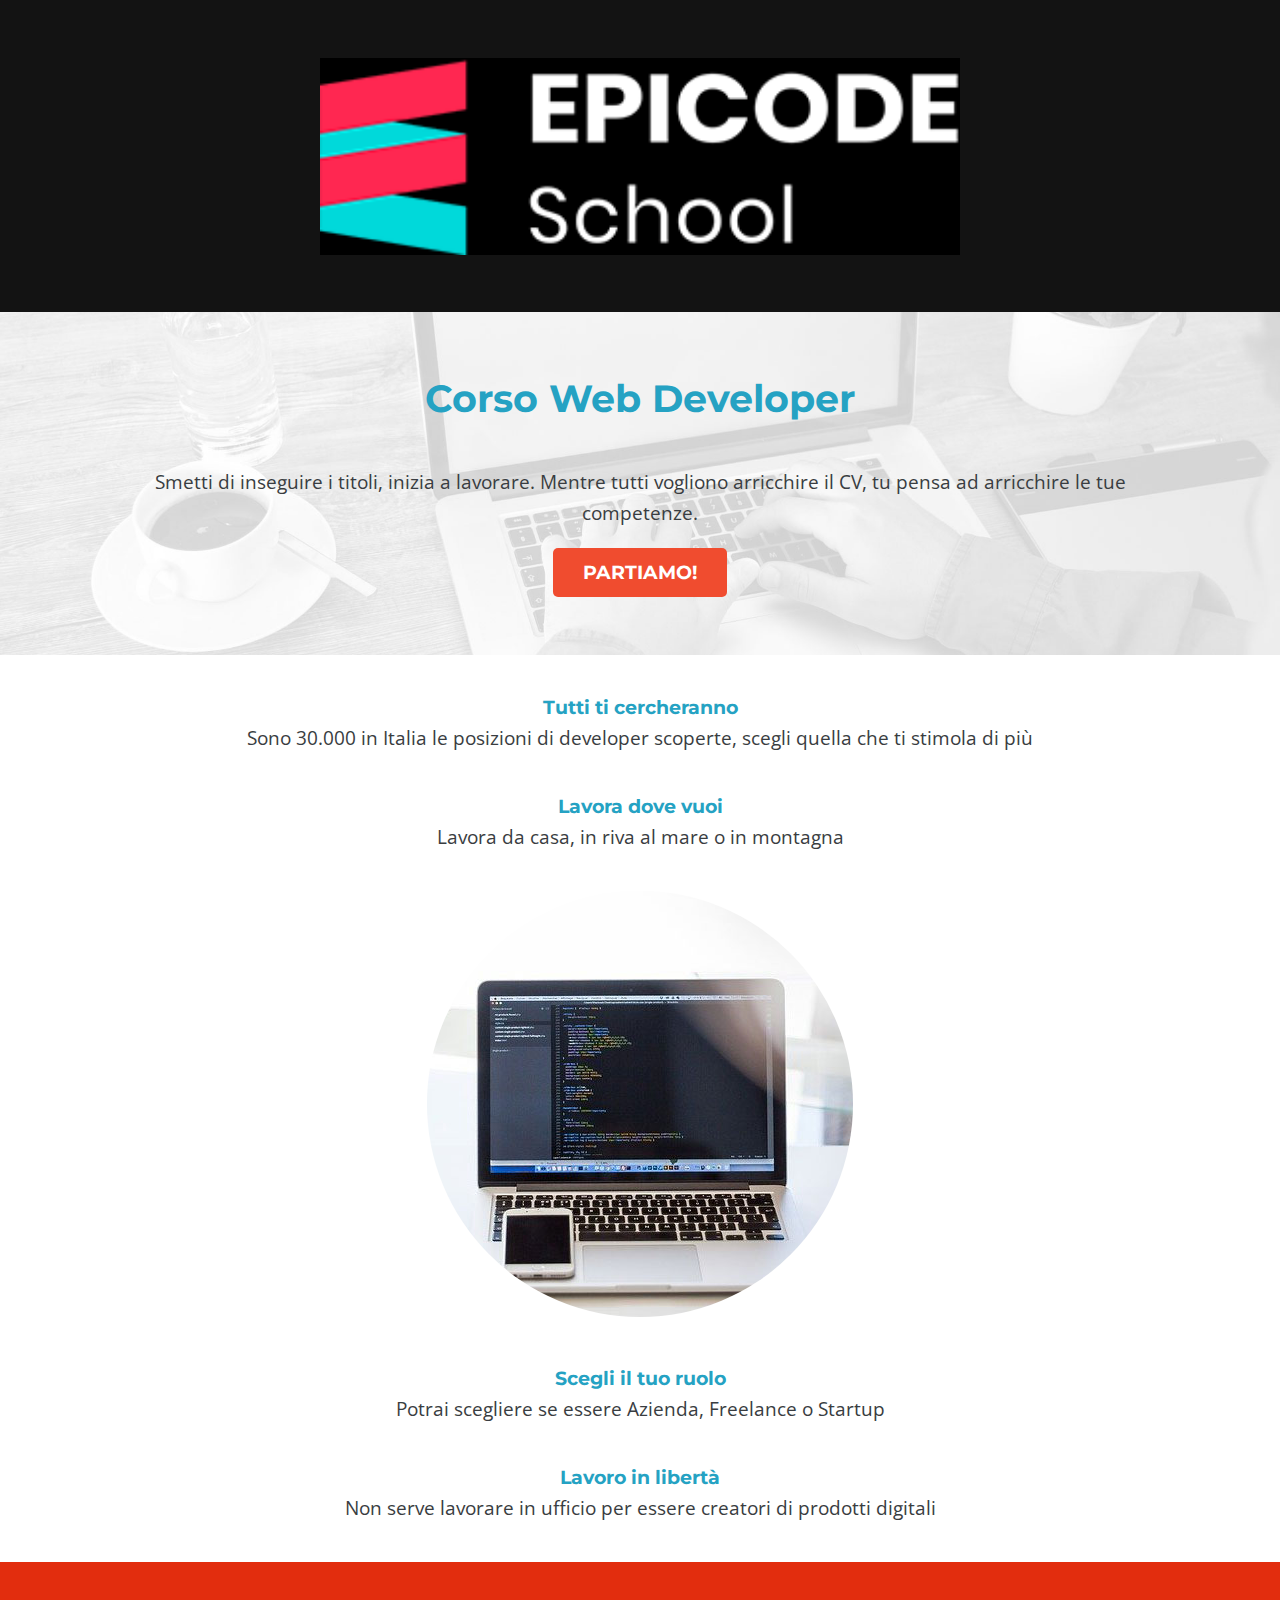
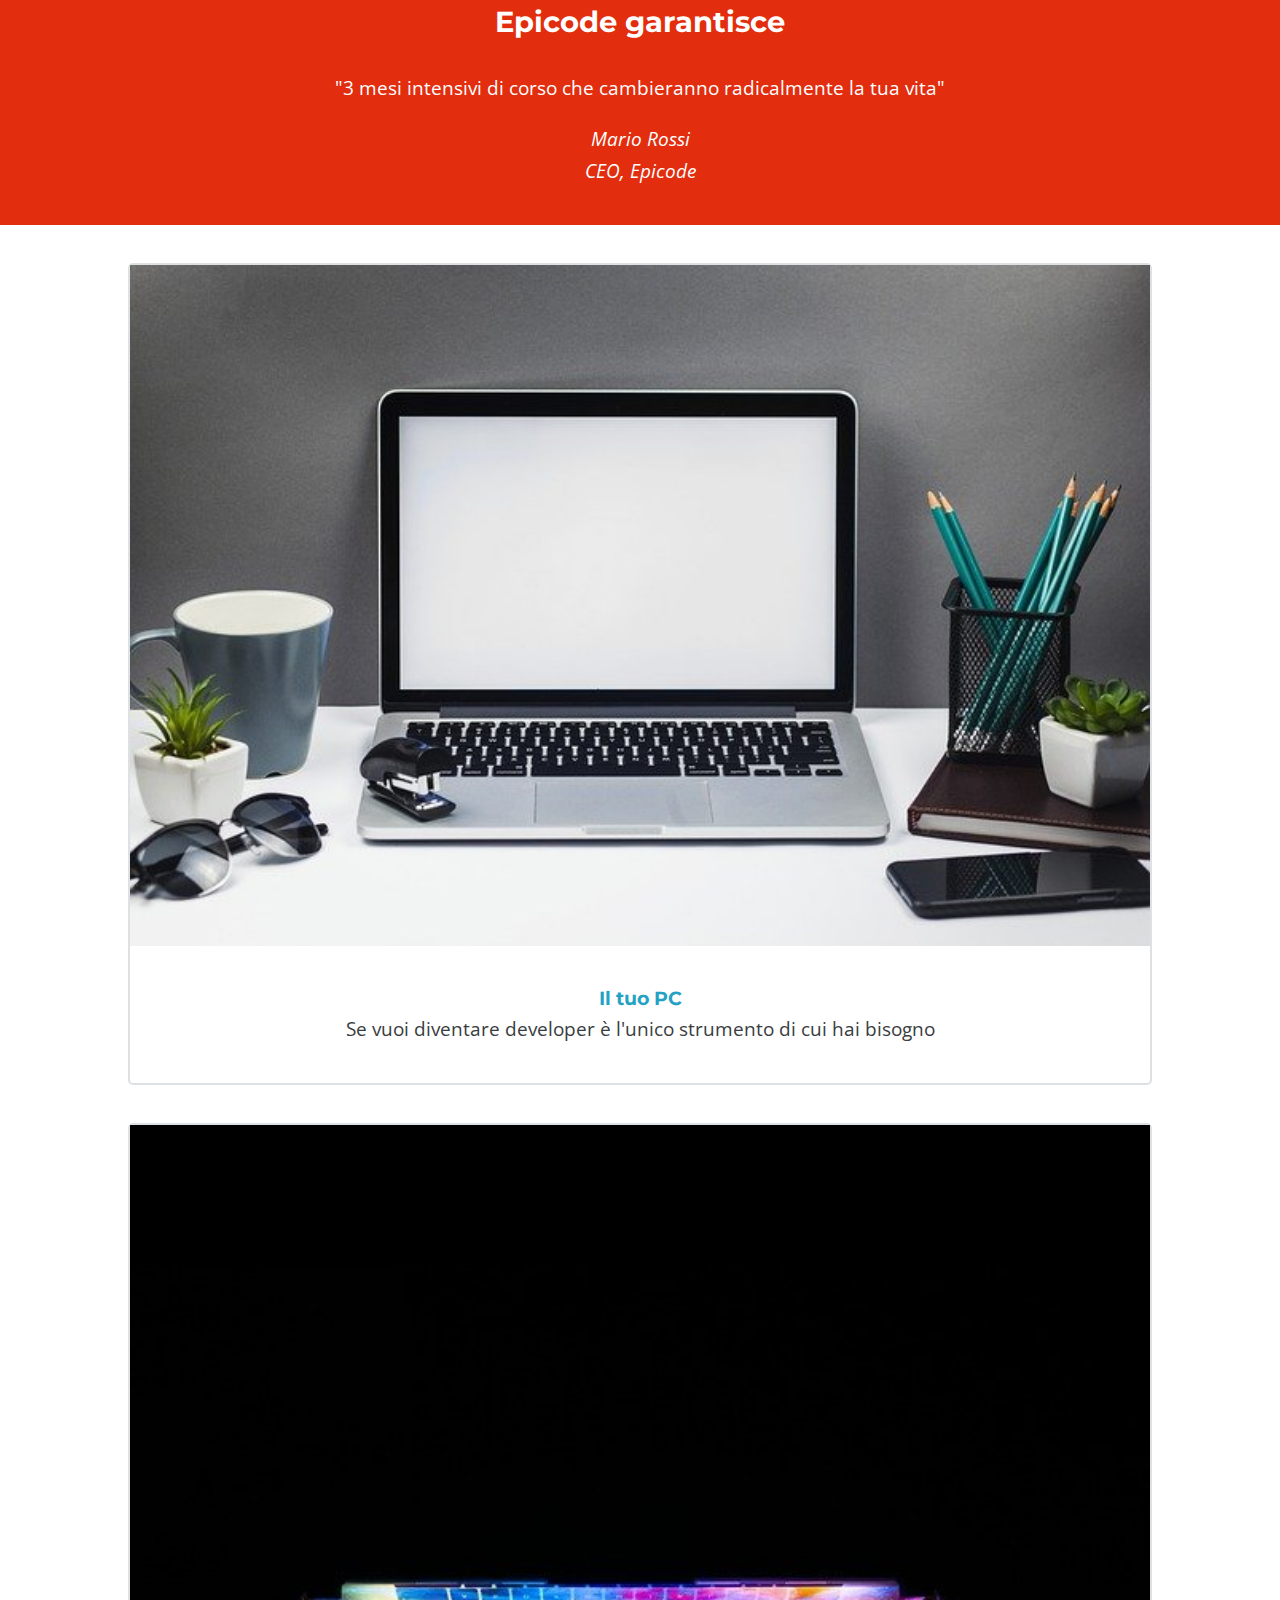
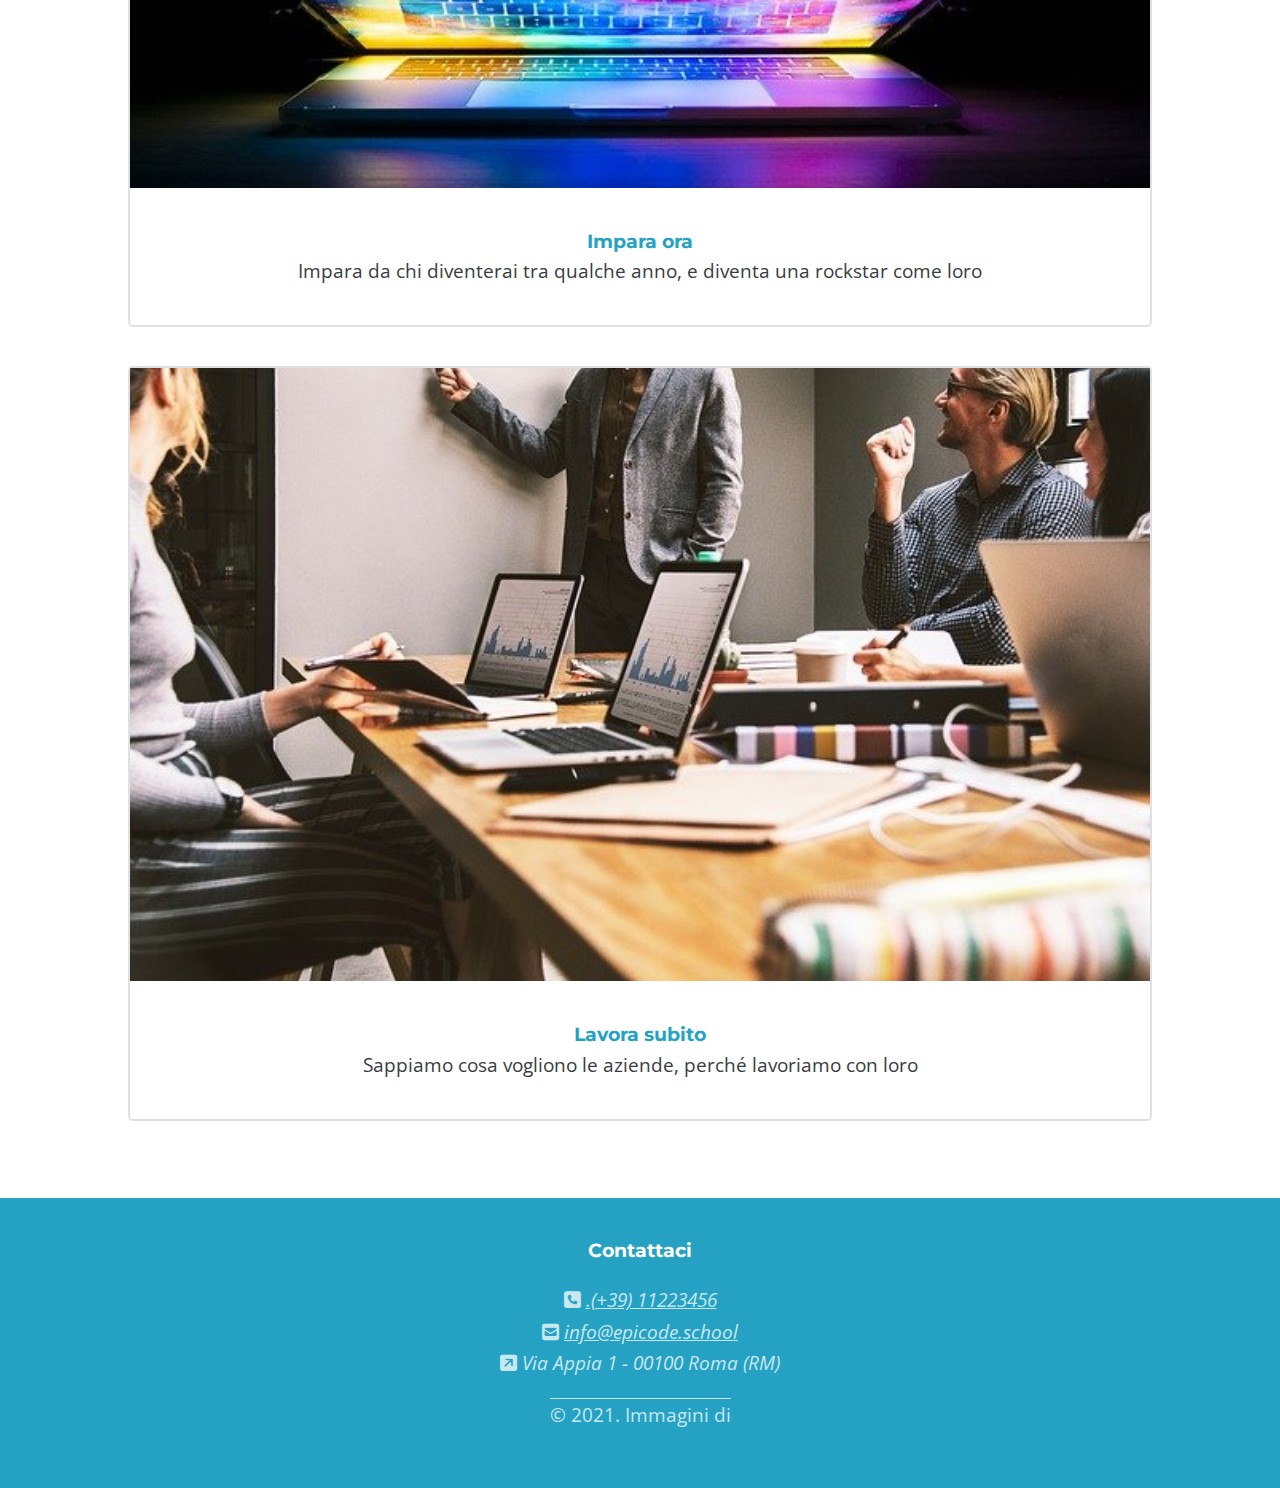
==== commit c942cf00: "refactoring" ====
--- a/index.html
+++ b/index.html
@@ -18,8 +18,7 @@
 
 
     <!-- link to font-awesome -->
-    <link rel="stylesheet"
-        href="https://cdnjs.cloudflare.com/ajax/libs/font-awesome/6.5.2/css/all.min.css">
+    <link rel="stylesheet" href="https://cdnjs.cloudflare.com/ajax/libs/font-awesome/6.5.2/css/all.min.css">
 
     <!-- Custom page's style -->
     <link rel="stylesheet" href="./assets/css/style.css">
@@ -109,7 +108,9 @@
             <div class="card">
                 <img src="./assets/img/foto1.jpg" alt="immagine notebook su una scrivania">
                 <dl>
-                    <dt><h4>Il tuo PC</h4></dt>
+                    <dt>
+                        <h4>Il tuo PC</h4>
+                    </dt>
                     <dd>Se vuoi diventare developer è l'unico strumento di cui hai bisogno</dd>
                 </dl>
             </div>
@@ -117,7 +118,9 @@
             <div class="card">
                 <img src="./assets/img/foto2.jpg" alt="immagine notebook che si apre">
                 <dl>
-                    <dt><h4>Impara ora</h4></dt>
+                    <dt>
+                        <h4>Impara ora</h4>
+                    </dt>
                     <dd>Impara da chi diventerai tra qualche anno, e diventa una rockstar come loro</dd>
                 </dl>
             </div>
@@ -125,11 +128,13 @@
             <div class="card">
                 <img src="./assets/img/foto3.jpg" alt="immagine meeting">
                 <dl>
-                    <dt><h4>Lavora subito</h4></dt>
+                    <dt>
+                        <h4>Lavora subito</h4>
+                    </dt>
                     <dd>Sappiamo cosa vogliono le aziende, perché lavoriamo con loro</dd>
                 </dl>
             </div>
-            
+
         </section>
 
     </main>
@@ -139,17 +144,17 @@
             <h4>Contattaci</h4>
             <address class="contacts-container">
                 <p class="contact phone">
-                    <i class="fa-solid fa-square-phone"></i>                    <a href="javascript:void(0);">
+                    <i class="fa-solid fa-square-phone"></i> <a href="javascript:void(0);">
                         .(+39) 11223456
                     </a>
                 </p>
                 <p class="contact email">
-                    <i class="fa-solid fa-square-envelope"></i>                    <a href="mailto:info@epicode.school">
+                    <i class="fa-solid fa-square-envelope"></i> <a href="mailto:info@epicode.school">
                         info@epicode.school
                     </a>
                 </p>
                 <p class="address">
-                    <i class="fa-solid fa-square-arrow-up-right"></i>                    Via Appia 1 - 00100 Roma (RM)
+                    <i class="fa-solid fa-square-arrow-up-right"></i> Via Appia 1 - 00100 Roma (RM)
                 </p>
             </address>
             <div class="copyright-container">
--- a/assets/css/style.css
+++ b/assets/css/style.css
@@ -11,15 +11,15 @@
     --footer-link-color: #c8e7f0;
 
     /* containers color */
-    --header-bgcolor: #000;
+    --header-bgcolor: #131313;
     --button-bgcolor: #f04c2f;
     --punchline-bgcolor: #e22d0e;
     --footer-bgcolor: #25a2c3;
 }
 
+/********************************************/
 
-
-
+/* DEFAULT BEHAVIOR */
 * {
     margin: 0;
     padding: 0;
@@ -27,11 +27,22 @@
     text-align: center;
 }
 
-body {
-    font-family: 'Open Sans', Tahoma, 'Segoe UI', Geneva, Verdana, sans-serif;
-    color: var(--body-font-color);
-    font-size: 1.2rem;
-    line-height: 1.65em;
+.container {
+    width: 80%;
+}
+
+
+/********************************************/
+
+/* SELECTOR GROUPS */
+
+h1,
+h2,
+h3,
+h4,
+h5,
+h6 {
+    color: var(--body-headings-font-color);
 }
 
 h1,
@@ -39,9 +50,9 @@
 h3,
 h4,
 h5,
-h6 {
+h6,
+.web-dev-course-container .contact-us-anchor {
     font-family: 'Montserrat', Tahoma, 'Segoe UI', Geneva, Verdana, sans-serif;
-    color: var(--body-headings-font-color);
     font-weight: bold;
     line-height: 1.5em;
 }
@@ -55,18 +66,11 @@
     color: var(--footer-headings-font-color)
 }
 
-
-.container {
+.container,
+header .header-logo img,
+footer .copyright-container {
     display: block;
     margin: 0 auto;
-    width: 80%;
-}
-
-/********************************************/
-
-/* HEADER SECTION */
-header {
-    background-color: var(--header-bgcolor);
 }
 
 header,
@@ -77,9 +81,49 @@
 
 header .header-logo img,
 footer .copyright-container {
-    display: block;
-    margin: 0 auto;
     width: 50%;
+}
+
+.course-description-container,
+.punchline,
+.step-cards-container,
+footer {
+    padding: 2em 0;
+}
+
+.course-description-container dd:not(:last-child),
+.course-description-container .course-description-img-container,
+.card,
+.card>* {
+    margin-bottom: 2em;
+}
+
+.web-dev-course-container .container>*:not(:last-child),
+.punchline h2,
+.punchline blockquote>*,
+footer .contact-us>* {
+    margin-bottom: 1em;
+}
+
+.card,
+.web-dev-course-container .contact-us-anchor {
+    border-radius: 5px;
+}
+/********************************************/
+
+/* BODY STYLE */
+body {
+    font-family: 'Open Sans', Tahoma, 'Segoe UI', Geneva, Verdana, sans-serif;
+    color: var(--body-font-color);
+    font-size: 1.2rem;
+    line-height: 1.65em;
+}
+
+/********************************************/
+
+/* HEADER SECTION */
+header {
+    background-color: var(--header-bgcolor);
 }
 
 /********************************************/
@@ -93,40 +137,18 @@
     background-repeat: no-repeat;
 }
 
-.web-dev-course-container .container>* {
-    margin-top: 1.5em;
-}
 
 .web-dev-course-container .contact-us-anchor {
     color: var(--body-button-font-color);
     display: inline-block;
     background-color: var(--button-bgcolor);
-    border-radius: 5px;
     padding: 10px 30px;
-    font-family: 'Montserrat', Tahoma, 'Segoe UI', Geneva, Verdana, sans-serif;
-    color: var(--body-button-font-color);
-    font-weight: bold;
-    line-height: 1.5em;
     text-decoration: none;
 }
 
 /********************************************/
 
 /* COURSE DESCRIPTION SECTION */
-
-.course-description-container,
-.punchline,
-.step-cards-container,
-footer {
-    padding: 2em 0;
-}
-
-.course-description-container dd:not(:last-child),
-.course-description-container .course-description-img-container,
-.card,
-.card>*{
-    margin-bottom: 2em;
-}
 
 .course-description-container .course-description-img-container img {
     border-radius: 50%;
@@ -144,18 +166,11 @@
     color: inherit;
 }
 
-.punchline h2,
-.punchline blockquote>*,
-footer .contact-us>*  {
-    margin-bottom: 1em;
-}
-
 /********************************************/
 
 /* STEP CARDS SECTION */
 .card {
     border: 2px solid var(--body-cards-border-color);
-    border-radius: 5px;
 }
 
 .card img {
@@ -166,17 +181,16 @@
 /********************************************/
 
 /* FOOTER */
-footer{
+footer {
     background-color: var(--footer-bgcolor);
     color: var(--footer-font-color);
 }
 
-footer a{
+footer a {
     color: var(--footer-link-color);
 }
 
-footer .copyright-container{
+footer .copyright-container {
     width: fit-content;
     border-top: 1px solid var(--footer-font-color);
-}
-
+}